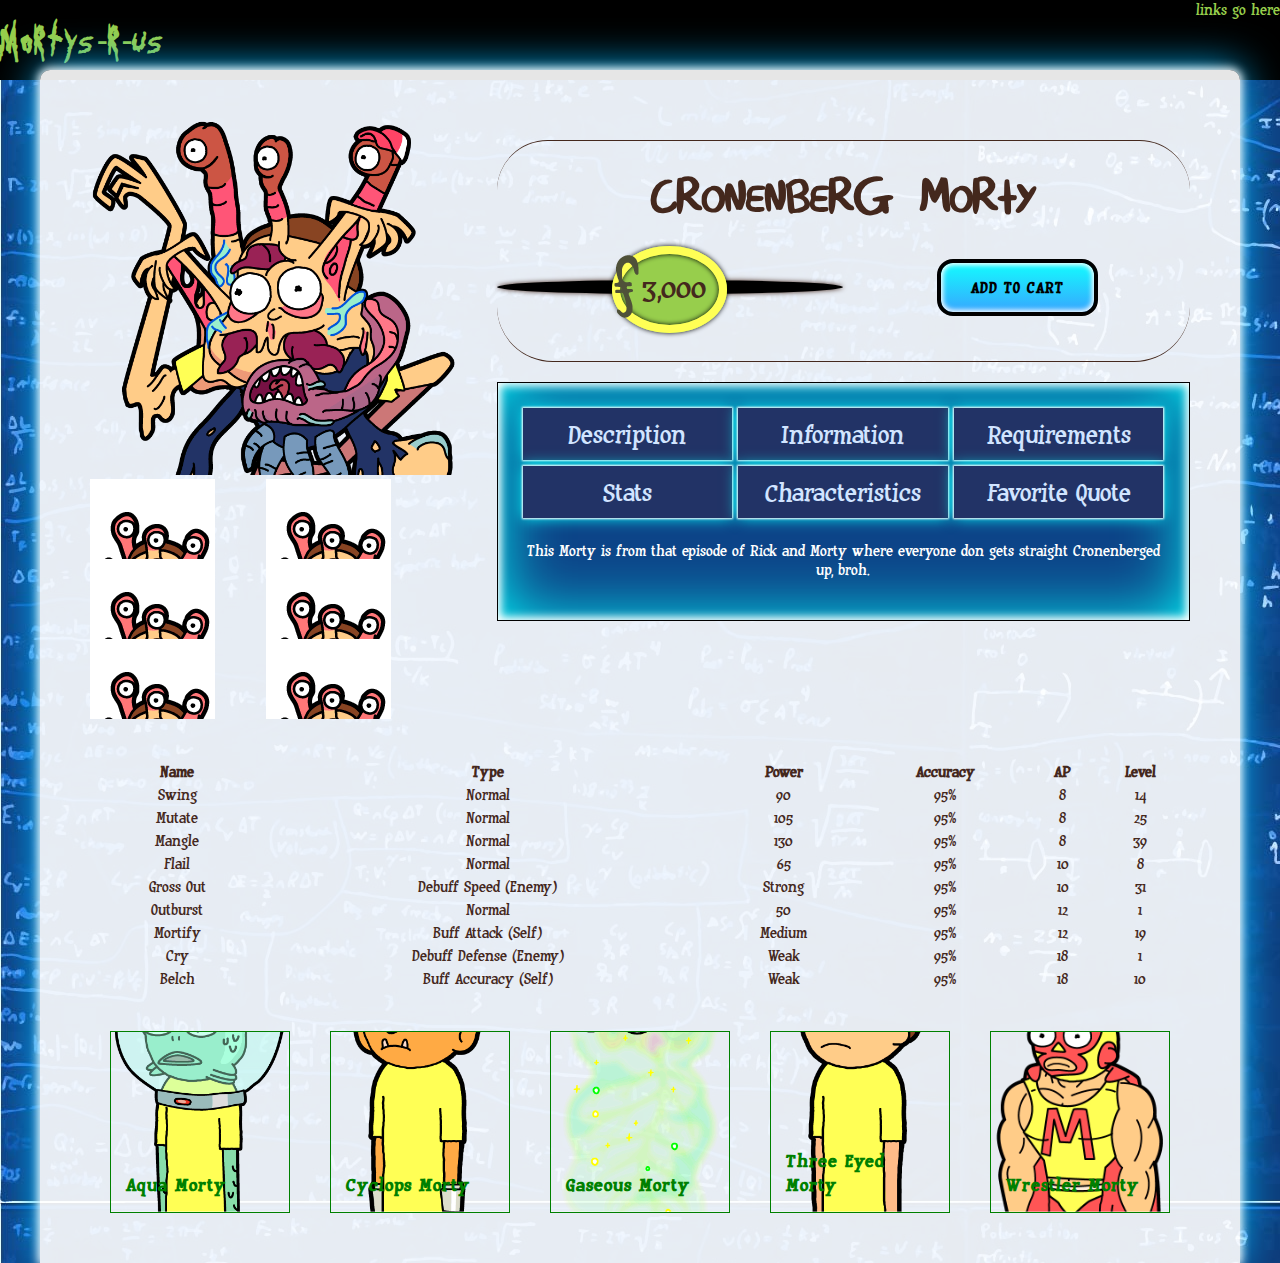
==== index.html @ f45380b8 "style the product description areas" ====
<!DOCTYPE html>
<html>
  <head>
    <link rel="stylesheet" href="fonts/stylesheet.css">
    <link rel="stylesheet" href="css/master.css">
    <meta charset="utf-8">
    <title>Morty's-R-Us</title>
  </head>
  <body>
    <div class="nav-bar">
      <div class="home-link">
        <h1>Mortys-R-Us</h1>
      </div>
      <div class="nav-links">
        links go here
      </div>
    </div>

    <div class="container">
      <div class="row">
        <div class="one-third">
          <div class="product-img">
            <img src="img\MortyCronenbergFront.png" alt="">
          </div>
          <div class="other-images">
            <div class="half">
              <img src="img/sprite1.png" alt="">
            </div>
            <div class="half">
              <img src="img/sprite1.png" alt="">
            </div>
            <div class="half">
              <img src="img/sprite1.png" alt="">
            </div>
            <div class="half">
              <img src="img/sprite1.png" alt="">
            </div>
            <div class="half">
              <img src="img/sprite1.png" alt="">
            </div>
            <div class="half">
              <img src="img/sprite1.png" alt="">
            </div>
          </div>
        </div>
        <div class="two-thirds">
          <h2>Cronenberg Morty</h2>
          <div class="add-to-cart">
            <div class="price">
              <span>3,000</span>
            </div>
            <a href="#" class="cart-btn">Add To Cart</a>
          </div>
          <div class="details">
            <label for="description-btn">Description</label>
            <label for="information-btn">Information</label>
            <label for="Requirements-btn">Requirements</label>
            <label for="stats-btn">Stats</label>
            <label for="character-btn">Characteristics</label>
            <label for="quote-btn">Favorite Quote</label>
            <input type="radio" id="description-btn" name="info-tab" checked>
            <input type="radio" id="information-btn" name="info-tab" >
            <input type="radio" id="Requirements-btn" name="info-tab" >
            <input type="radio" id="stats-btn" name="info-tab" >
            <input type="radio" id="character-btn" name="info-tab" >
            <input type="radio" id="quote-btn" name="info-tab" >
            <div class="detail-boxes">
              <div class="box description">
                <p>This Morty is from that episode of Rick and Morty where everyone don gets straight Cronenberged up, broh.</p>
              </div>
              <div class="box information">
                <div class="half">
                  <h4>Species</h4>
                  <span>Cronenberg</span>
                </div>
                <div class="half">
                  <h4>Native World</h4>
                  <span>Chronenberg World</span>
                </div>
                <div class="half">
                  <h4>Height</h4>
                  <span>~7'6"</span>
                </div>
                <div class="half">
                  <h4>Weight</h4>
                  <span>~343.7 lbs</span>
                </div>
              </div>
              <div class="box requirements">
                <ul>
                  <li class="important">Must be a Cronenberg Rick (we do provide cronoplasty transmogrification services)</li>
                  <li>Feeding: Cronenbergs don't need food.</li>
                  <li>Can not exist outside cronenberg world or otherwise sufficient bioPod shelter for more than one day</li>
                  <li>Plumbus not included... Purchase one here</li>
                </ul>
              </div>
              <div class="box stats">
                <div class="half">
                  <h4>Offensive Abilities</h4>
                  <span>(See Table Below)</span>
                </div>
                <div class="half">
                  <h4>Defensive Abilities</h4>
                  <span>Strange Unpleasant Odor</span>
                </div>
                <div class="half">
                  <h4>Brain Wave Cancelation</h4>
                  <span>99.9999%</span>
                </div>
                <div class="half">
                  <h4>Evolutionary Branch ID</h4>
                  <span>BS-6D458-AF</span>
                </div>
                <div class="half">
                  <h4>Last Clone Date</h4>
                  <span>C-137-ET:3-27-2010</span>
                </div>
                <div class="half">
                  <h4>Carbon Dating</h4>
                  <span>14 Earth Years</span>
                </div>
              </div>
              <div class="box character">
                <p>Messed up</p>
              </div>
              <div class="box quote">
                <p>I'm going to, y'know, miss Cronenberg world because everyone was Cronenberged all along like us from the beginning, y'know? I mean I wish we hadn't genetically ruined Cronenberg World beyond repair like we did, y'know, and turned everyone into regular normal people.</p>
              </div>
            </div>
          </div>
        </div>
      </div>
      <div class="attacks">
        <table>
          <thead>
            <tr>
              <th>Name</th>
              <th>Type</th>
              <th>Power</th>
              <th>Accuracy</th>
              <th>AP</th>
              <th>Level</th>
            </tr>
          </thead>
          <tbody>
            <tr>
              <td>Swing</td>
              <td>Normal</td>
              <td>90</td>
              <td>95%</td>
              <td>8</td>
              <td>14</td>
            </tr>
            <tr>
              <td>Mutate</td>
              <td>Normal</td>
              <td>105</td>
              <td>95%</td>
              <td>8</td>
              <td>25</td>
            </tr>
            <tr>
              <td>Mangle</td>
              <td>Normal</td>
              <td>130</td>
              <td>95%</td>
              <td>8</td>
              <td>39</td>
            </tr>
            <tr>
              <td>Flail</td>
              <td>Normal</td>
              <td>65</td>
              <td>95%</td>
              <td>10</td>
              <td>8</td>
            </tr>
            <tr>
              <td>Gross Out	</td>
              <td>Debuff Speed (Enemy)</td>
              <td>Strong</td>
              <td>95%</td>
              <td>10</td>
              <td>31</td>
            </tr>
            <tr>
              <td>Outburst</td>
              <td>Normal</td>
              <td>50</td>
              <td>95%</td>
              <td>12</td>
              <td>1</td>
            </tr>
            <tr>
              <td>Mortify</td>
              <td>Buff Attack (Self)</td>
              <td>Medium</td>
              <td>95%</td>
              <td>12</td>
              <td>19</td>
            </tr>
            <tr>
              <td>Cry</td>
              <td>Debuff Defense (Enemy)</td>
              <td>Weak</td>
              <td>95%</td>
              <td>18</td>
              <td>1</td>
            </tr>
            <tr>
              <td>Belch	</td>
              <td>Buff Accuracy (Self)</td>
              <td>Weak</td>
              <td>95%</td>
              <td>18</td>
              <td>10</td>
            </tr>
          </tbody>
        </table>
      </div>
      <div class="other-products">
        <div class="one-fifth">
          <a class="product-link" href="#">
            <img src="img\MortyAquaFront.png" alt="">
            <h4>Aqua Morty</h4>
          </a>
        </div>
        <div class="one-fifth">
          <a class="product-link" href="#">
            <img src="img\MortyCyclopsFront.png" alt="">
            <h4>Cyclops Morty</h4>
          </a>
        </div>
        <div class="one-fifth">
          <a class="product-link" href="#">
            <img src="img\MortyGaseousFront.png" alt="">
            <h4>Gaseous Morty</h4>
          </a>
        </div>
        <div class="one-fifth">
          <a class="product-link" href="#">
            <img src="img\MortyThreeEyeFront.png" alt="">
            <h4>Three Eyed Morty</h4>
          </a>
        </div>
        <div class="one-fifth">
          <a class="product-link" href="#">
            <img src="img\MortyWrestlerFront.png" alt="">
            <h4>Wrestler Morty</h4>
          </a>
        </div>
      </div>
    </div>
  </body>
</html>
---- fonts/stylesheet.css ----
@font-face {
    font-family: 'Get Schwifty';
    src: url('GetSchwifty-Regular.eot');
    src: url('GetSchwifty-Regular.eot?#iefix') format('embedded-opentype'),
        url('GetSchwifty-Regular.woff') format('woff'),
        url('GetSchwifty-Regular.ttf') format('truetype');
    font-weight: normal;
    font-style: normal;
}

@font-face {
    font-family: 'Huxtable';
    src: url('Huxtable-Regular.eot');
    src: url('Huxtable-Regular.eot?#iefix') format('embedded-opentype'),
        url('Huxtable-Regular.woff') format('woff'),
        url('Huxtable-Regular.ttf') format('truetype');
    font-weight: normal;
    font-style: normal;
}

@font-face {
    font-family: 'Helvetica Neue';
    src: url('HelveticaNeueBoldCondensed.eot');
    src: url('HelveticaNeueBoldCondensed.eot?#iefix') format('embedded-opentype'),
        url('HelveticaNeueBoldCondensed.woff') format('woff'),
        url('HelveticaNeueBoldCondensed.ttf') format('truetype');
    font-weight: bold;
    font-style: normal;
}

@font-face {
    font-family: 'Rick_and_Morty';
    src: url('Rick_and_Morty.eot');
    src: url('Rick_and_Morty.eot?#iefix') format('embedded-opentype'),
        url('Rick_and_Morty.woff') format('woff'),
        url('Rick_and_Morty.ttf') format('truetype');
    font-weight: 500;
    font-style: normal;
}
---- css/master.css ----
h2, h3 {
    font-family: rick_and_morty;
}

h1 {
    font-family: get schwifty;
    color: #97ce4c;
}

body {
    margin: 0;
    font-family: Huxtable;
    color: #44281d;
    background: url(../img/bg.jpg);
}


div {
    box-sizing: border-box;
}

img {
    max-width: 100%;
}

a {
    text-decoration: none;
    color: green;
}

h2 {
    font-size: 4em;
    text-align: center;
    margin-bottom: 10px;
    margin-top: 20px;
    border-top: 1px solid;
    padding-top: 30px;
    border-radius: 100px;
}

label {
    width: 32.6333%;
    float: left;
    background: #223366;
    box-shadow: 0 0 2px 1px #fff, 0 0 14px 0px #0ff;
    color: #d1e4ff;
    font-size: 27px;
    text-align: center;
    margin: 0 1% 1% 0;
    padding: 10px;
    box-sizing: border-box;
    cursor: pointer;
}

label:nth-child(3n) {
    margin-right: 0;
}

input {
    display: none;
}

.box {
  overflow: auto;
  position: absolute;
  top: 50px;
  left: 0;
  opacity: 0;
  visibility: hidden;
  transition: all .2s ease;
  right: 0;
}

.nav-bar {
    overflow: auto;
    background: #000000;
    color: #97ce4c;
}

.container {
    max-width: 1200px;
    margin: auto;
    background: rgba(255, 255, 255, 0.9);
    padding: 50px;
    margin-top: -10px;
    border-radius: 10px 10px 0 0;
    animation: fadein 1s cubic-bezier(0.48, 0.05, 0.67, 1.96);
    position: relative;
    box-shadow: 0 0 15px 2px #00b9ff;
    transition: box-shadow .5s ease;
    transition-delay: .9s;
}

.row {
    overflow: hidden;
}

.one-third {
    float: left;
    width: 33.3333%;
}

.two-thirds {
    width: 66.6666%;
    float: left;
    transition: all .2s ease;
    padding-left: 40px;
}

.half {
    float: left;
    width: 48%;
}



.attacks table {
    width: 100%;
    text-align: center;
}

.add-to-cart .price:before {
    content: "";
    position: absolute;
    left: 0;
    top: 40%;
    bottom: 40%;
    right: 0;
    background: #000;
    box-shadow: 0 0 5px;
    border-radius: 100%;
}

.home-link {
    float: left;
}

.nav-links {
    float: right;
}

.detail-boxes {
    float: left;
    width: 100%;
    position: relative;
}

.box:not(.requirements) {
    text-align: center;
}

.one-fifth {
    float: left;
    width: 20%;
    padding: 0 20px;
}

.product-link {
    position: relative;
    display: block;
    padding-top: 100%;
    border: 1px solid;
}

.other-products {
    overflow: auto;
}

a.product-link img {
    position: absolute;
    top: 0;
    bottom: 0;
    left: 0;
    right: 0;
    height: 100%;
    width: 100%;
    object-fit: cover;
}


.product-link h4 {
    position: absolute;
    bottom: 0;
    left: 0;
    right: 0;
    margin: 0;
    padding: 15px;
}

.container > div:not(:last-of-type) {
    margin-bottom: 40px;
}

.details {
  width: 100%;
  overflow: hidden;
  padding: 25px;
  background: #0d4488;
  box-shadow: inset 0 0 9px 3px #fff, inset 0 0 67px 0px #0ff;
  border: 1px solid #000;
  color: #fff;
}

input#description-btn:checked ~ .detail-boxes .description {
    opacity: 1;
    position: relative;
    visibility: visible;
    top: 0;
}

input#information-btn:checked ~ .detail-boxes .information {
    opacity: 1;
    position: relative;
    visibility: visible;
    top: 0;
}

input#Requirements-btn:checked ~ .detail-boxes .requirements {
    opacity: 1;
    position: relative;
    visibility: visible;
    top: 0;
}

input#stats-btn:checked ~ .detail-boxes .stats {
    opacity: 1;
    position: relative;
    visibility: visible;
    top: 0;
}

input#quote-btn:checked ~ .detail-boxes .quote {
    opacity: 1;
    position: relative;
    visibility: visible;
    top: 0;
}

input#character-btn:checked ~ .detail-boxes .character {
    opacity: 1;
    position: relative;
    visibility: visible;
    top: 0;
}

.container {
    box-shadow: 0 0 10px 2px #fff, 0 0 42px 2px #00b9ff;
}

@keyframes fadein {
    from { opacity: 0; top: 50px; filter:invert(1)}
    to   { opacity: 1; top: 0px; filter:invert(0)}
}

.price {
    padding: 20px;
    font-size: 2em;
    text-align: center;
    line-height: 1;
    width: 50%;
    display: inline-block;
    position: relative;
}

.add-to-cart {
    margin-bottom: 20px;
    padding-bottom: 38px;
    border-radius: 100px;
    border-bottom: 1px solid;
}

.price span {
    background: #97ce4c;
    border-radius: 100%;
    border: 8px solid #ffff55;
    box-shadow: inset 0 0 5px #000, 0 0 5px #000;
    padding: 13px 13px 19px 22px;
    position: relative;
}

.add-to-cart a {
    float: right;
/* Permalink - use to edit and share this gradient: http://colorzilla.com/gradient-editor/#13fcfe+0,37a6ff+100 */
    background: rgb(19,252,254); /* Old browsers */
    background: -moz-linear-gradient(top, rgba(19,252,254,1) 0%, rgba(55,166,255,1) 100%); /* FF3.6-15 */
    background: -webkit-linear-gradient(top, rgba(19,252,254,1) 0%,rgba(55,166,255,1) 100%); /* Chrome10-25,Safari5.1-6 */
    background: linear-gradient(to bottom, rgba(19,252,254,1) 0%,rgba(55,166,255,1) 100%); /* W3C, IE10+, FF16+, Chrome26+, Opera12+, Safari7+ */
    filter: progid:DXImageTransform.Microsoft.gradient( startColorstr='#13fcfe', endColorstr='#37a6ff',GradientType=0 ); /* IE6-9 */
    padding: 15px 30px;
    border-radius: 16px;
    box-shadow: inset 0 0 5px 2px #fff;
    border: 4px solid #000;
    color: #000;
    font-weight: bold;
    letter-spacing: 1px;
    text-transform: uppercase;
    margin-right: 92px;
    margin-top: 8px;
}

.price span:before {
    content: url(../img/flurbo.png);
    position: absolute;
    left: -6px;
    top: 1px;
}

.other-images .half {
    height: 80px;
}

.box.stats .half {
    margin: 1%;
    border: 1px solid rgba(255, 255, 255, 0.32);
    padding: 20px;
}

h4 {
    margin: 0 0 6px;
    letter-spacing: 1px;
    font-size: 20px;
    border-bottom: 1px solid rgba(255, 255, 255, 0.35);
    padding-bottom: 9px;
}
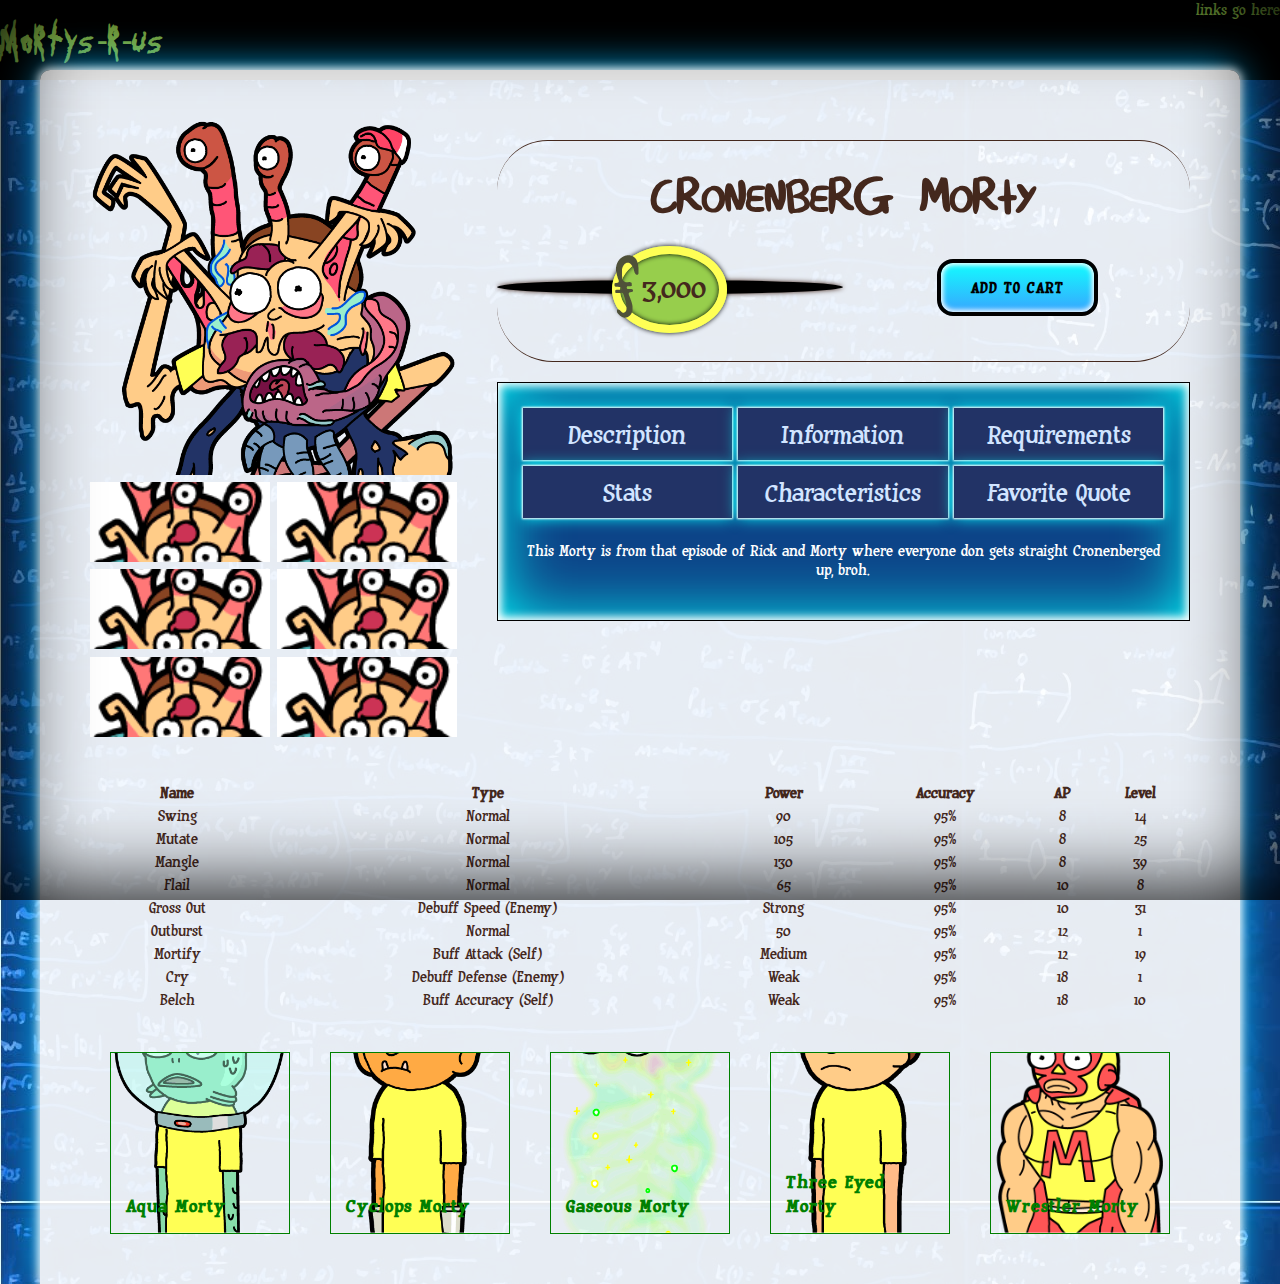
==== commit 385efd43: "fix spacing issues with column css" ====
--- a/index.html
+++ b/index.html
@@ -251,5 +251,8 @@
         </div>
       </div>
     </div>
+    <div class="dark-overlay">
+      
+    </div>
   </body>
 </html>
--- a/css/master.css
+++ b/css/master.css
@@ -110,7 +110,8 @@
 
 .half {
     float: left;
-    width: 48%;
+    width: 49%;
+    margin: 1% 2% 1% 0;
 }
 
 
@@ -311,7 +312,6 @@
 }
 
 .box.stats .half {
-    margin: 1%;
     border: 1px solid rgba(255, 255, 255, 0.32);
     padding: 20px;
 }
@@ -323,3 +323,27 @@
     border-bottom: 1px solid rgba(255, 255, 255, 0.35);
     padding-bottom: 9px;
 }
+
+.dark-overlay {
+    position: fixed;
+    left: 0;
+    right: 0;
+    top: 0;
+    bottom: 0;
+    pointer-events: none;
+    box-shadow: inset 0 0 86px 6px #000;
+    z-index: 99;
+    transition: all .4s ease;
+    transition-delay: 1s;
+}
+
+.other-images img {
+    width: 100%;
+    height: 100%;
+    object-fit: cover;
+}
+
+
+.half:nth-of-type(2n) {
+    margin-right: 0;
+}
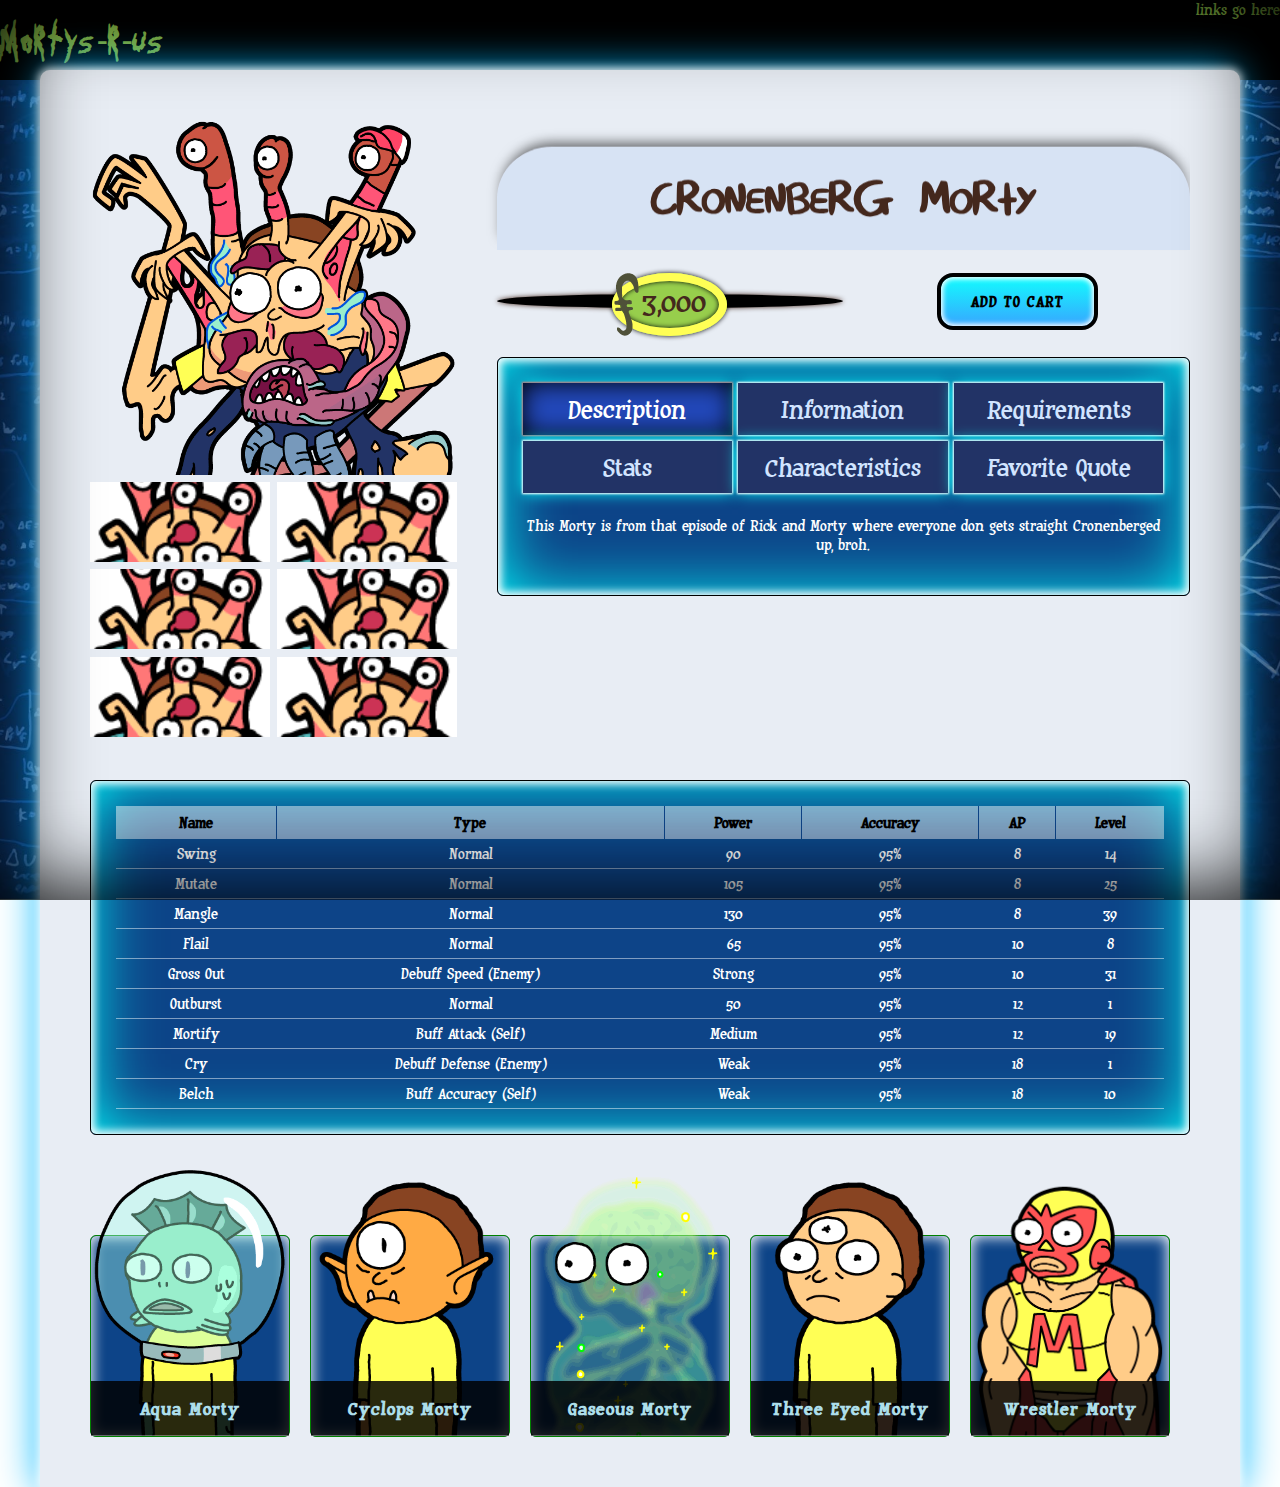
==== commit b0d3cafb: "add hover effects" ====
--- a/index.html
+++ b/index.html
@@ -52,18 +52,18 @@
             <a href="#" class="cart-btn">Add To Cart</a>
           </div>
           <div class="details">
+            <input type="radio" id="description-btn" name="info-tab" checked>
             <label for="description-btn">Description</label>
+            <input type="radio" id="information-btn" name="info-tab" >
             <label for="information-btn">Information</label>
+            <input type="radio" id="Requirements-btn" name="info-tab" >
             <label for="Requirements-btn">Requirements</label>
+            <input type="radio" id="stats-btn" name="info-tab" >
             <label for="stats-btn">Stats</label>
+            <input type="radio" id="character-btn" name="info-tab" >
             <label for="character-btn">Characteristics</label>
+            <input type="radio" id="quote-btn" name="info-tab" >
             <label for="quote-btn">Favorite Quote</label>
-            <input type="radio" id="description-btn" name="info-tab" checked>
-            <input type="radio" id="information-btn" name="info-tab" >
-            <input type="radio" id="Requirements-btn" name="info-tab" >
-            <input type="radio" id="stats-btn" name="info-tab" >
-            <input type="radio" id="character-btn" name="info-tab" >
-            <input type="radio" id="quote-btn" name="info-tab" >
             <div class="detail-boxes">
               <div class="box description">
                 <p>This Morty is from that episode of Rick and Morty where everyone don gets straight Cronenberged up, broh.</p>
@@ -252,7 +252,7 @@
       </div>
     </div>
     <div class="dark-overlay">
-      
+
     </div>
   </body>
 </html>
--- a/css/master.css
+++ b/css/master.css
@@ -12,7 +12,9 @@
     margin: 0;
     font-family: Huxtable;
     color: #44281d;
-    background: url(../img/bg.jpg);
+    background: url(../img/bg.jpg) center no-repeat;
+    background-size: cover;
+    background-attachment: fixed;
 }
 
 
@@ -32,11 +34,19 @@
 h2 {
     font-size: 4em;
     text-align: center;
-    margin-bottom: 10px;
+    margin: 0;
+    padding-bottom: 10px;
     margin-top: 20px;
-    border-top: 1px solid;
     padding-top: 30px;
-    border-radius: 100px;
+    border-radius: 55px 55px 0 0;
+    background-color: rgba(0,97,255,0.07);
+    filter: progid:DXImageTransform.Microsoft.gradient( startColorstr='#000061ff', endColorstr='#120061ff',GradientType=0 ); /* IE6-9 */
+    transform-origin: bottom;
+    perspective-origin: bottom;
+    box-shadow: 0 -9px 13px -5px rgba(0, 0, 0, 0.58);
+    transition: transform 1s cubic-bezier(0.51, 0.04, 0.56, 1.74), box-shadow 1s cubic-bezier(0.51, 0.04, 0.56, 1.74), background-color 1s cubic-bezier(0.51, 0.04, 0.56, 1.74);
+    transform: rotateX(-20deg);
+    transition-delay: 1.5s;
 }
 
 label {
@@ -51,6 +61,7 @@
     padding: 10px;
     box-sizing: border-box;
     cursor: pointer;
+    transition: all .4s ease;
 }
 
 label:nth-child(3n) {
@@ -68,7 +79,7 @@
   left: 0;
   opacity: 0;
   visibility: hidden;
-  transition: all .2s ease;
+  transition: all .2s cubic-bezier(0.25, 0.1, 0.34, 1.83);
   right: 0;
 }
 
@@ -77,17 +88,16 @@
     background: #000000;
     color: #97ce4c;
 }
-
 .container {
     max-width: 1200px;
     margin: auto;
-    background: rgba(255, 255, 255, 0.9);
+    background: rgb(232, 237, 244);
     padding: 50px;
     margin-top: -10px;
     border-radius: 10px 10px 0 0;
     animation: fadein 1s cubic-bezier(0.48, 0.05, 0.67, 1.96);
     position: relative;
-    box-shadow: 0 0 15px 2px #00b9ff;
+    box-shadow: 0 0 10px 2px #fff, 0 0 42px 2px #00b9ff, 0 0 0 200px rgba(255, 255, 255, 0);
     transition: box-shadow .5s ease;
     transition-delay: .9s;
 }
@@ -119,6 +129,7 @@
 .attacks table {
     width: 100%;
     text-align: center;
+    border-spacing: 0;
 }
 
 .add-to-cart .price:before {
@@ -131,6 +142,8 @@
     background: #000;
     box-shadow: 0 0 5px;
     border-radius: 100%;
+    transition-delay: 1s;
+    transition: all .5s ease;
 }
 
 .home-link {
@@ -152,9 +165,9 @@
 }
 
 .one-fifth {
-    float: left;
-    width: 20%;
-    padding: 0 20px;
+    flex-basis: 20%;
+    padding: 0 20px 0 0px;
+    flex-grow: 1;
 }
 
 .product-link {
@@ -162,21 +175,29 @@
     display: block;
     padding-top: 100%;
     border: 1px solid;
+    background: rgb(13, 68, 136);
+    border-radius: 6px;
+    box-shadow: inset 0 0 14px 1px #fff;
+    transition: all .2s ease;
 }
 
 .other-products {
-    overflow: auto;
+    display: flex;
+    justify-content: space-between;
+    margin-top: 100px;
 }
 
 a.product-link img {
     position: absolute;
-    top: 0;
     bottom: 0;
     left: 0;
     right: 0;
-    height: 100%;
+    height: 134%;
     width: 100%;
     object-fit: cover;
+    object-position: top;
+    pointer-events: none;
+    transition: height .2s cubic-bezier(0.25, 0.1, 0.18, 2.08);
 }
 
 
@@ -186,7 +207,10 @@
     left: 0;
     right: 0;
     margin: 0;
-    padding: 15px;
+    padding: 15px 5px;
+    background: rgba(0, 0, 0, 0.84);
+    text-align: center;
+    color: #addeea;
 }
 
 .container > div:not(:last-of-type) {
@@ -203,6 +227,15 @@
   color: #fff;
 }
 
+.details, .attacks {
+    padding: 25px;
+    background: #0d4488;
+    box-shadow: inset 0 0 9px 3px #fff, inset 0 0 67px 0px #0ff;
+    border: 1px solid #000;
+    color: #fff;
+    border-radius: 6px;
+}
+
 input#description-btn:checked ~ .detail-boxes .description {
     opacity: 1;
     position: relative;
@@ -243,10 +276,6 @@
     position: relative;
     visibility: visible;
     top: 0;
-}
-
-.container {
-    box-shadow: 0 0 10px 2px #fff, 0 0 42px 2px #00b9ff;
 }
 
 @keyframes fadein {
@@ -266,9 +295,11 @@
 
 .add-to-cart {
     margin-bottom: 20px;
-    padding-bottom: 38px;
-    border-radius: 100px;
-    border-bottom: 1px solid;
+    padding-top: 15px;
+    border-radius: 0 0 55px 55px;
+    /*box-shadow: inset 0 -14px 13px -8px rgba(0, 0, 0, 0.58);
+    background: rgba(0, 97, 255, 0.07);*/
+    transform-origin: top;
 }
 
 .price span {
@@ -276,7 +307,7 @@
     border-radius: 100%;
     border: 8px solid #ffff55;
     box-shadow: inset 0 0 5px #000, 0 0 5px #000;
-    padding: 13px 13px 19px 22px;
+    padding: 0px 13px 8px 22px;
     position: relative;
 }
 
@@ -304,14 +335,14 @@
     content: url(../img/flurbo.png);
     position: absolute;
     left: -6px;
-    top: 1px;
+    top: -8px;
 }
 
 .other-images .half {
     height: 80px;
 }
 
-.box.stats .half {
+.box .half {
     border: 1px solid rgba(255, 255, 255, 0.32);
     padding: 20px;
 }
@@ -347,3 +378,42 @@
 .half:nth-of-type(2n) {
     margin-right: 0;
 }
+th {
+    padding: 7px;
+    border-right: 1px solid #0d4488;
+}
+
+thead {
+    background: rgba(255, 255, 255, 0.48);
+    color: #000;
+}
+
+th:last-child {
+    border: none;
+}
+
+td {
+    border-bottom: 1px solid rgba(255, 255, 255, 0.48);
+}
+
+table td {
+    padding: 5px;
+}
+
+a.product-link:hover img {
+    height: 120%;
+}
+
+a.product-link:hover {
+    background: #6ea0dd;
+}
+
+label:hover, input:checked + label {
+    background: #2248ba;
+    box-shadow: 0 0 2px 0px #fff, 0 0 7px 0px #0ff;
+}
+
+input:checked + label {
+    box-shadow: 0 0 2px 1px #d37979, 0 0 14px 0px #0ff, inset 0 0 25px #000;
+    color: #fff;
+}
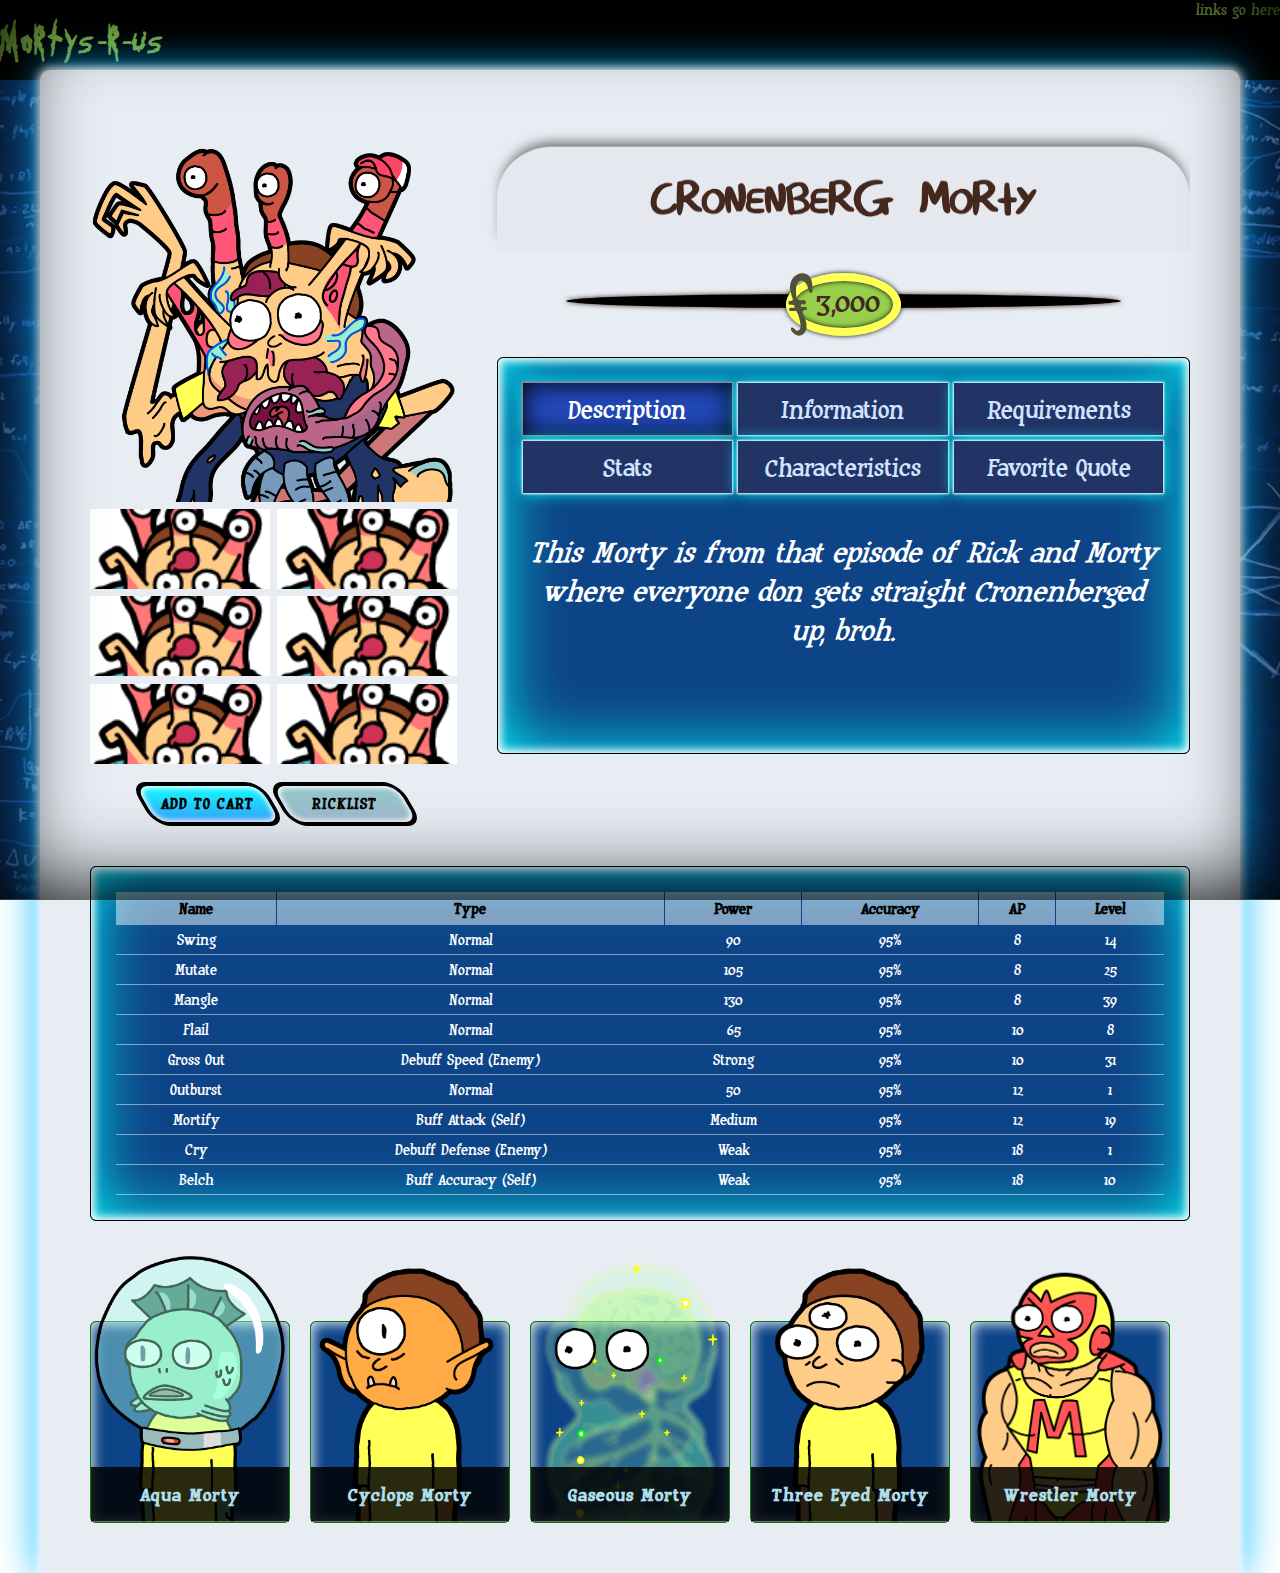
==== commit 7c1a02ac: "re-arrange buttons" ====
--- a/index.html
+++ b/index.html
@@ -1,6 +1,5 @@
 <!DOCTYPE html>
-<html>
-  <head>
+<html><head>
     <link rel="stylesheet" href="fonts/stylesheet.css">
     <link rel="stylesheet" href="css/master.css">
     <meta charset="utf-8">
@@ -42,27 +41,27 @@
               <img src="img/sprite1.png" alt="">
             </div>
           </div>
-        </div>
+        <div class="buttons"><a href="#" class="cart-btn"><span>Add To Cart</span></a><a href="#" class="cart-btn grey"><span>Ricklist</span></a></div></div>
         <div class="two-thirds">
           <h2>Cronenberg Morty</h2>
           <div class="add-to-cart">
             <div class="price">
               <span>3,000</span>
             </div>
-            <a href="#" class="cart-btn">Add To Cart</a>
+
           </div>
           <div class="details">
-            <input type="radio" id="description-btn" name="info-tab" checked>
+            <input type="radio" id="description-btn" name="info-tab" checked="">
             <label for="description-btn">Description</label>
-            <input type="radio" id="information-btn" name="info-tab" >
+            <input type="radio" id="information-btn" name="info-tab">
             <label for="information-btn">Information</label>
-            <input type="radio" id="Requirements-btn" name="info-tab" >
+            <input type="radio" id="Requirements-btn" name="info-tab">
             <label for="Requirements-btn">Requirements</label>
-            <input type="radio" id="stats-btn" name="info-tab" >
+            <input type="radio" id="stats-btn" name="info-tab">
             <label for="stats-btn">Stats</label>
-            <input type="radio" id="character-btn" name="info-tab" >
+            <input type="radio" id="character-btn" name="info-tab">
             <label for="character-btn">Characteristics</label>
-            <input type="radio" id="quote-btn" name="info-tab" >
+            <input type="radio" id="quote-btn" name="info-tab">
             <label for="quote-btn">Favorite Quote</label>
             <div class="detail-boxes">
               <div class="box description">
@@ -254,5 +253,6 @@
     <div class="dark-overlay">
 
     </div>
-  </body>
-</html>
+
+
+</body></html>
--- a/css/master.css
+++ b/css/master.css
@@ -39,7 +39,7 @@
     margin-top: 20px;
     padding-top: 30px;
     border-radius: 55px 55px 0 0;
-    background-color: rgba(0,97,255,0.07);
+    background-color: rgb(229, 233, 239);
     filter: progid:DXImageTransform.Microsoft.gradient( startColorstr='#000061ff', endColorstr='#120061ff',GradientType=0 ); /* IE6-9 */
     transform-origin: bottom;
     perspective-origin: bottom;
@@ -225,6 +225,7 @@
   box-shadow: inset 0 0 9px 3px #fff, inset 0 0 67px 0px #0ff;
   border: 1px solid #000;
   color: #fff;
+  min-height: 397px;
 }
 
 .details, .attacks {
@@ -288,9 +289,10 @@
     font-size: 2em;
     text-align: center;
     line-height: 1;
-    width: 50%;
-    display: inline-block;
-    position: relative;
+    width: 80%;
+    display: block;
+    position: relative;
+    margin: auto;
 }
 
 .add-to-cart {
@@ -311,9 +313,10 @@
     position: relative;
 }
 
-.add-to-cart a {
-    float: right;
+.cart-btn{
+    display: inline-block;
 /* Permalink - use to edit and share this gradient: http://colorzilla.com/gradient-editor/#13fcfe+0,37a6ff+100 */
+    position: relative;
     background: rgb(19,252,254); /* Old browsers */
     background: -moz-linear-gradient(top, rgba(19,252,254,1) 0%, rgba(55,166,255,1) 100%); /* FF3.6-15 */
     background: -webkit-linear-gradient(top, rgba(19,252,254,1) 0%,rgba(55,166,255,1) 100%); /* Chrome10-25,Safari5.1-6 */
@@ -327,8 +330,21 @@
     font-weight: bold;
     letter-spacing: 1px;
     text-transform: uppercase;
-    margin-right: 92px;
-    margin-top: 8px;
+    transform: skewx(30deg);
+    width: 64px;
+    height: 6px;
+    left: 52px;
+    float: left;
+    margin-right: 5px;
+}
+
+a.cart-btn span {
+    transform:  skewx(-30deg);
+    position: absolute;
+    top: 8px;
+    left: 0;
+    right: 0;
+    text-align: center;
 }
 
 .price span:before {
@@ -352,7 +368,7 @@
     letter-spacing: 1px;
     font-size: 20px;
     border-bottom: 1px solid rgba(255, 255, 255, 0.35);
-    padding-bottom: 9px;
+    padding-bottom: 4px;
 }
 
 .dark-overlay {
@@ -417,3 +433,64 @@
     box-shadow: 0 0 2px 1px #d37979, 0 0 14px 0px #0ff, inset 0 0 25px #000;
     color: #fff;
 }
+
+.buttons {
+    overflow: auto;
+    margin-top: 15px;
+}
+
+a.cart-btn.grey {
+/* Permalink - use to edit and share this gradient: http://colorzilla.com/gradient-editor/#93c8c9+0,a2bcd2+100 */background: rgb(147,200,201); /* Old browsers */background: -moz-linear-gradient(top, rgba(147,200,201,1) 0%, rgba(162,188,210,1) 100%); /* FF3.6-15 */background: -webkit-linear-gradient(top, rgba(147,200,201,1) 0%,rgba(162,188,210,1) 100%); /* Chrome10-25,Safari5.1-6 */background: linear-gradient(to bottom, rgba(147,200,201,1) 0%,rgba(162,188,210,1) 100%); /* W3C, IE10+, FF16+, Chrome26+, Opera12+, Safari7+ */filter: progid:DXImageTransform.Microsoft.gradient( startColorstr='#93c8c9', endColorstr='#a2bcd2',GradientType=0 ); /* IE6-9 */}
+
+.other-images {
+    overflow: auto;
+}
+
+a.cart-btn:hover {/* Permalink - use to edit and share this gradient: http://colorzilla.com/gradient-editor/#87efff+0,99c5ff+100 */
+    background: rgb(135,239,255); /* Old browsers */
+    background: -moz-linear-gradient(top, rgba(135,239,255,1) 0%, rgba(153,197,255,1) 100%); /* FF3.6-15 */
+    background: -webkit-linear-gradient(top, rgba(135,239,255,1) 0%,rgba(153,197,255,1) 100%); /* Chrome10-25,Safari5.1-6 */
+    background: linear-gradient(to bottom, rgba(135,239,255,1) 0%,rgba(153,197,255,1) 100%); /* W3C, IE10+, FF16+, Chrome26+, Opera12+, Safari7+ */
+    filter: progid:DXImageTransform.Microsoft.gradient( startColorstr='#87efff', endColorstr='#99c5ff',GradientType=0 ); /* IE6-9 */
+}
+
+.box.character p {
+    font-size: 4em;
+}
+
+.box.quote p, .box.description {
+    font-size: 2em;
+    font-style: italic;
+}
+
+.box.quote:before {
+    content: '"';
+    font-size: 7em;
+    position: absolute;
+    left: 12px;
+    top: -20px;
+    transform: skewX(-30deg);
+}
+
+.box.requirements ul {
+    font-size: 1.5em;
+}
+
+.box span {
+    display: block;
+    padding: 3px;
+    background: rgba(255, 255, 255, 0.08);
+    box-shadow: inset 0 0 5px rgba(255, 255, 255, 0.26);
+}
+
+.product-img {
+    margin-top: 27px;
+}
+
+tbody tr:hover {
+    background: rgba(255, 255, 255, 0.17);
+}
+
+tr {
+    transition: all .2s ease;
+}
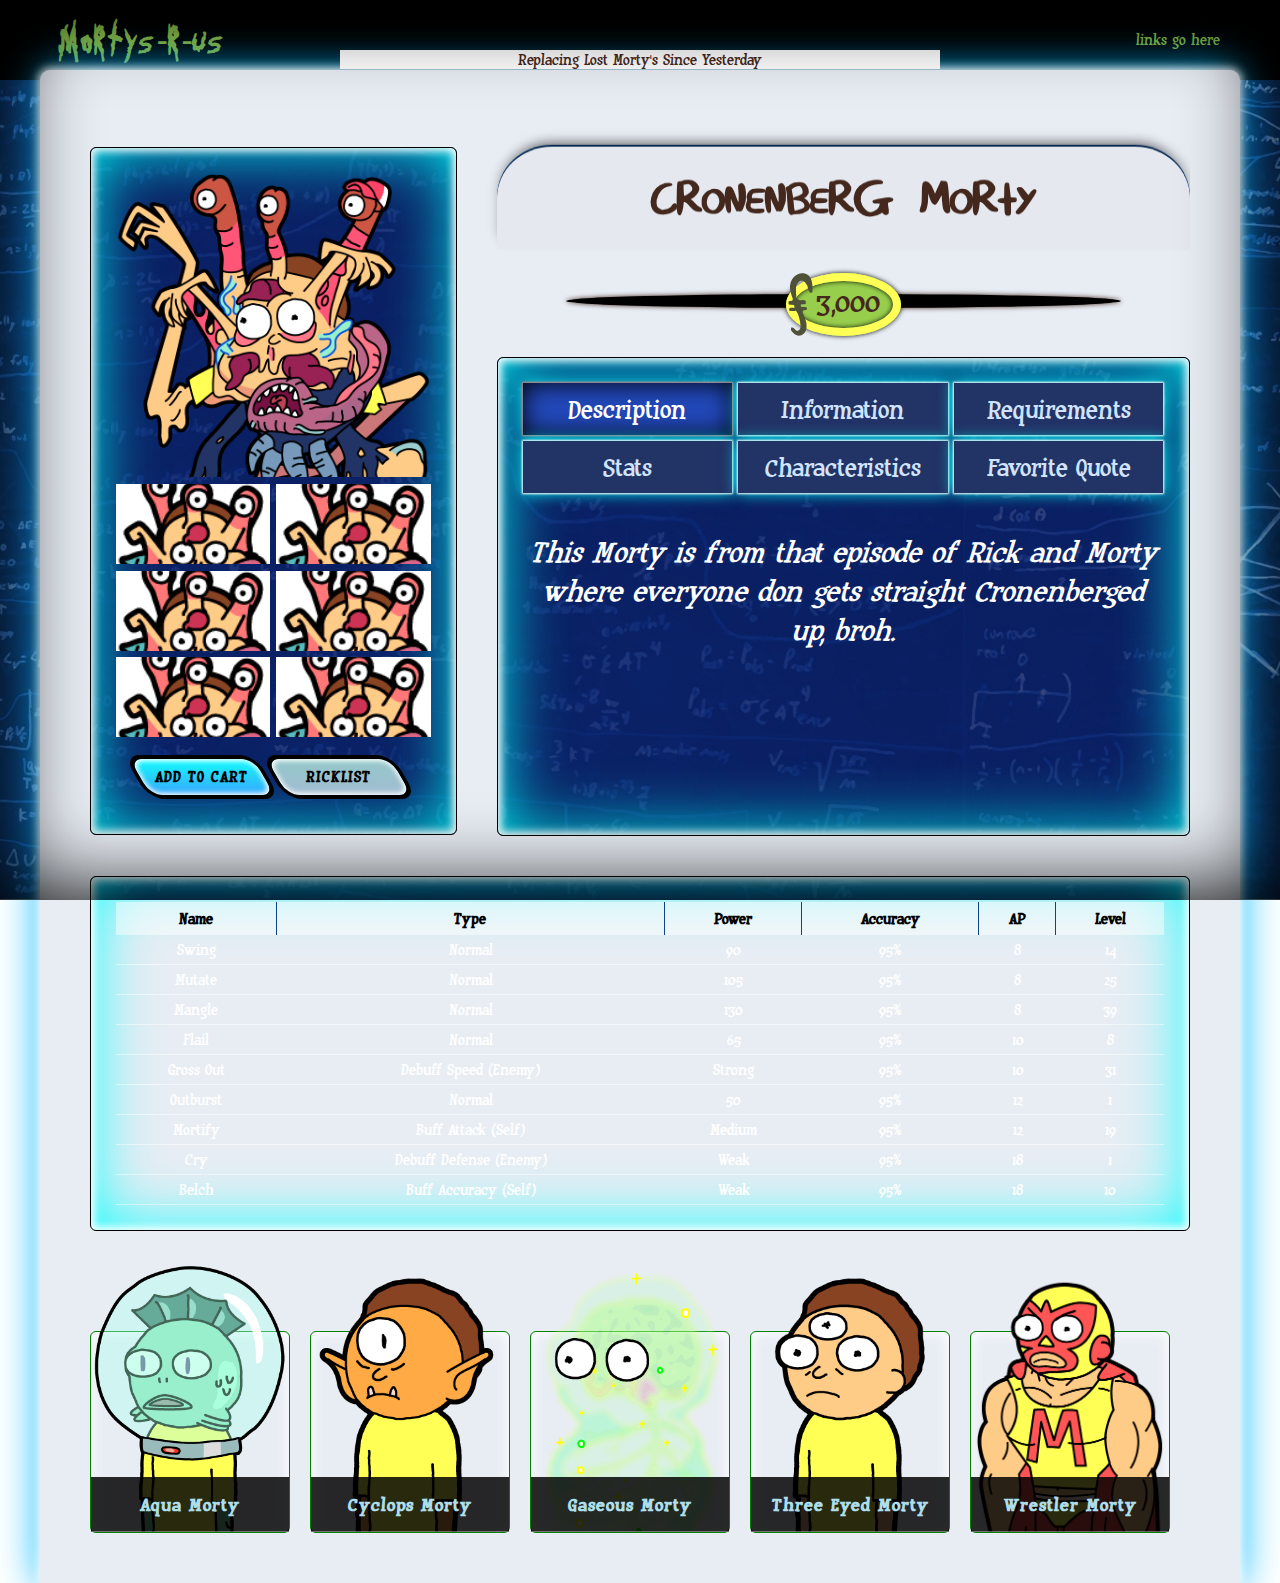
==== commit c67ba7fc: "improve background and create tag line" ====
--- a/index.html
+++ b/index.html
@@ -9,6 +9,9 @@
     <div class="nav-bar">
       <div class="home-link">
         <h1>Mortys-R-Us</h1>
+        <div class="sub-title">
+            <span>Peace Among Worlds</span>
+        </div>
       </div>
       <div class="nav-links">
         links go here
@@ -16,6 +19,9 @@
     </div>
 
     <div class="container">
+      <div class="tag">
+        Replacing Lost Morty's Since Yesterday
+      </div>
       <div class="row">
         <div class="one-third">
           <div class="product-img">
@@ -255,4 +261,5 @@
     </div>
 
 
+
 </body></html>
--- a/css/master.css
+++ b/css/master.css
@@ -6,6 +6,7 @@
 h1 {
     font-family: get schwifty;
     color: #97ce4c;
+    cursor: pointer;
 }
 
 body {
@@ -43,7 +44,7 @@
     filter: progid:DXImageTransform.Microsoft.gradient( startColorstr='#000061ff', endColorstr='#120061ff',GradientType=0 ); /* IE6-9 */
     transform-origin: bottom;
     perspective-origin: bottom;
-    box-shadow: 0 -9px 13px -5px rgba(0, 0, 0, 0.58);
+    box-shadow: 0 -9px 13px -5px rgba(0, 0, 0, 0.58), 0 -2px 0px 0px rgb(13, 66, 136);
     transition: transform 1s cubic-bezier(0.51, 0.04, 0.56, 1.74), box-shadow 1s cubic-bezier(0.51, 0.04, 0.56, 1.74), background-color 1s cubic-bezier(0.51, 0.04, 0.56, 1.74);
     transform: rotateX(-20deg);
     transition-delay: 1.5s;
@@ -84,9 +85,12 @@
 }
 
 .nav-bar {
-    overflow: auto;
     background: #000000;
     color: #97ce4c;
+    padding: 0px 60px;
+    display: flex;
+    justify-content: space-between;
+    align-items: center;
 }
 .container {
     max-width: 1200px;
@@ -109,6 +113,11 @@
 .one-third {
     float: left;
     width: 33.3333%;
+    margin-top: 27px;
+    border: 1px solid;
+    padding: 14px;
+    box-shadow: inset 0 0 9px #00000088;
+    border-radius: 6px;
 }
 
 .two-thirds {
@@ -147,11 +156,10 @@
 }
 
 .home-link {
-    float: left;
+    position: relative;
 }
 
 .nav-links {
-    float: right;
 }
 
 .detail-boxes {
@@ -179,6 +187,8 @@
     border-radius: 6px;
     box-shadow: inset 0 0 14px 1px #fff;
     transition: all .2s ease;
+    background-image: url(../img/bg2.jpg);
+    background-attachment: fixed;
 }
 
 .other-products {
@@ -225,16 +235,18 @@
   box-shadow: inset 0 0 9px 3px #fff, inset 0 0 67px 0px #0ff;
   border: 1px solid #000;
   color: #fff;
-  min-height: 397px;
-}
-
-.details, .attacks {
+  min-height: 479px;
+}
+
+.details, .attacks, .one-third {
     padding: 25px;
     background: #0d4488;
     box-shadow: inset 0 0 9px 3px #fff, inset 0 0 67px 0px #0ff;
     border: 1px solid #000;
     color: #fff;
     border-radius: 6px;
+    background: url(../img/bg2.jpg);
+    background-attachment: fixed;
 }
 
 input#description-btn:checked ~ .detail-boxes .description {
@@ -333,8 +345,6 @@
     transform: skewx(30deg);
     width: 64px;
     height: 6px;
-    left: 52px;
-    float: left;
     margin-right: 5px;
 }
 
@@ -421,7 +431,8 @@
 }
 
 a.product-link:hover {
-    background: #6ea0dd;
+    background: url(../img/bg.jpg);
+    background-attachment: fixed;
 }
 
 label:hover, input:checked + label {
@@ -437,13 +448,16 @@
 .buttons {
     overflow: auto;
     margin-top: 15px;
+    display: flex;
+    justify-content: center;
+    margin-bottom: 10px;
 }
 
 a.cart-btn.grey {
 /* Permalink - use to edit and share this gradient: http://colorzilla.com/gradient-editor/#93c8c9+0,a2bcd2+100 */background: rgb(147,200,201); /* Old browsers */background: -moz-linear-gradient(top, rgba(147,200,201,1) 0%, rgba(162,188,210,1) 100%); /* FF3.6-15 */background: -webkit-linear-gradient(top, rgba(147,200,201,1) 0%,rgba(162,188,210,1) 100%); /* Chrome10-25,Safari5.1-6 */background: linear-gradient(to bottom, rgba(147,200,201,1) 0%,rgba(162,188,210,1) 100%); /* W3C, IE10+, FF16+, Chrome26+, Opera12+, Safari7+ */filter: progid:DXImageTransform.Microsoft.gradient( startColorstr='#93c8c9', endColorstr='#a2bcd2',GradientType=0 ); /* IE6-9 */}
 
 .other-images {
-    overflow: auto;
+    overflow: hidden;
 }
 
 a.cart-btn:hover {/* Permalink - use to edit and share this gradient: http://colorzilla.com/gradient-editor/#87efff+0,99c5ff+100 */
@@ -484,7 +498,7 @@
 }
 
 .product-img {
-    margin-top: 27px;
+    /* margin-top: 27px; */
 }
 
 tbody tr:hover {
@@ -494,3 +508,35 @@
 tr {
     transition: all .2s ease;
 }
+
+.sub-title {
+    position: absolute;
+    top: 100%;
+    left: 0;
+    right: 0;
+    background: #55b4cf;
+    padding: 10px;
+    text-align: center;
+    text-shadow: 0 0 5px #000;
+    border-radius: 0 0 20px 20px;
+    box-shadow: inset 0 6px 6px -5px #000, 0 0 10px #000;
+    font-size: 47px;
+    text-transform: uppercase;
+    color: #aef6ea;
+    transform: rotateX(90deg) perspective(0px);
+    transition: transform 2s ease;
+    transform-origin: top;
+}
+
+h1:hover + .sub-title {
+    transform: rotateX(0deg) perspective(1000px);
+}
+
+.tag {
+    position: absolute;
+    top: -20px;
+    left: 25%;
+    right: 25%;
+    text-align: center;
+    background: #fff;
+}
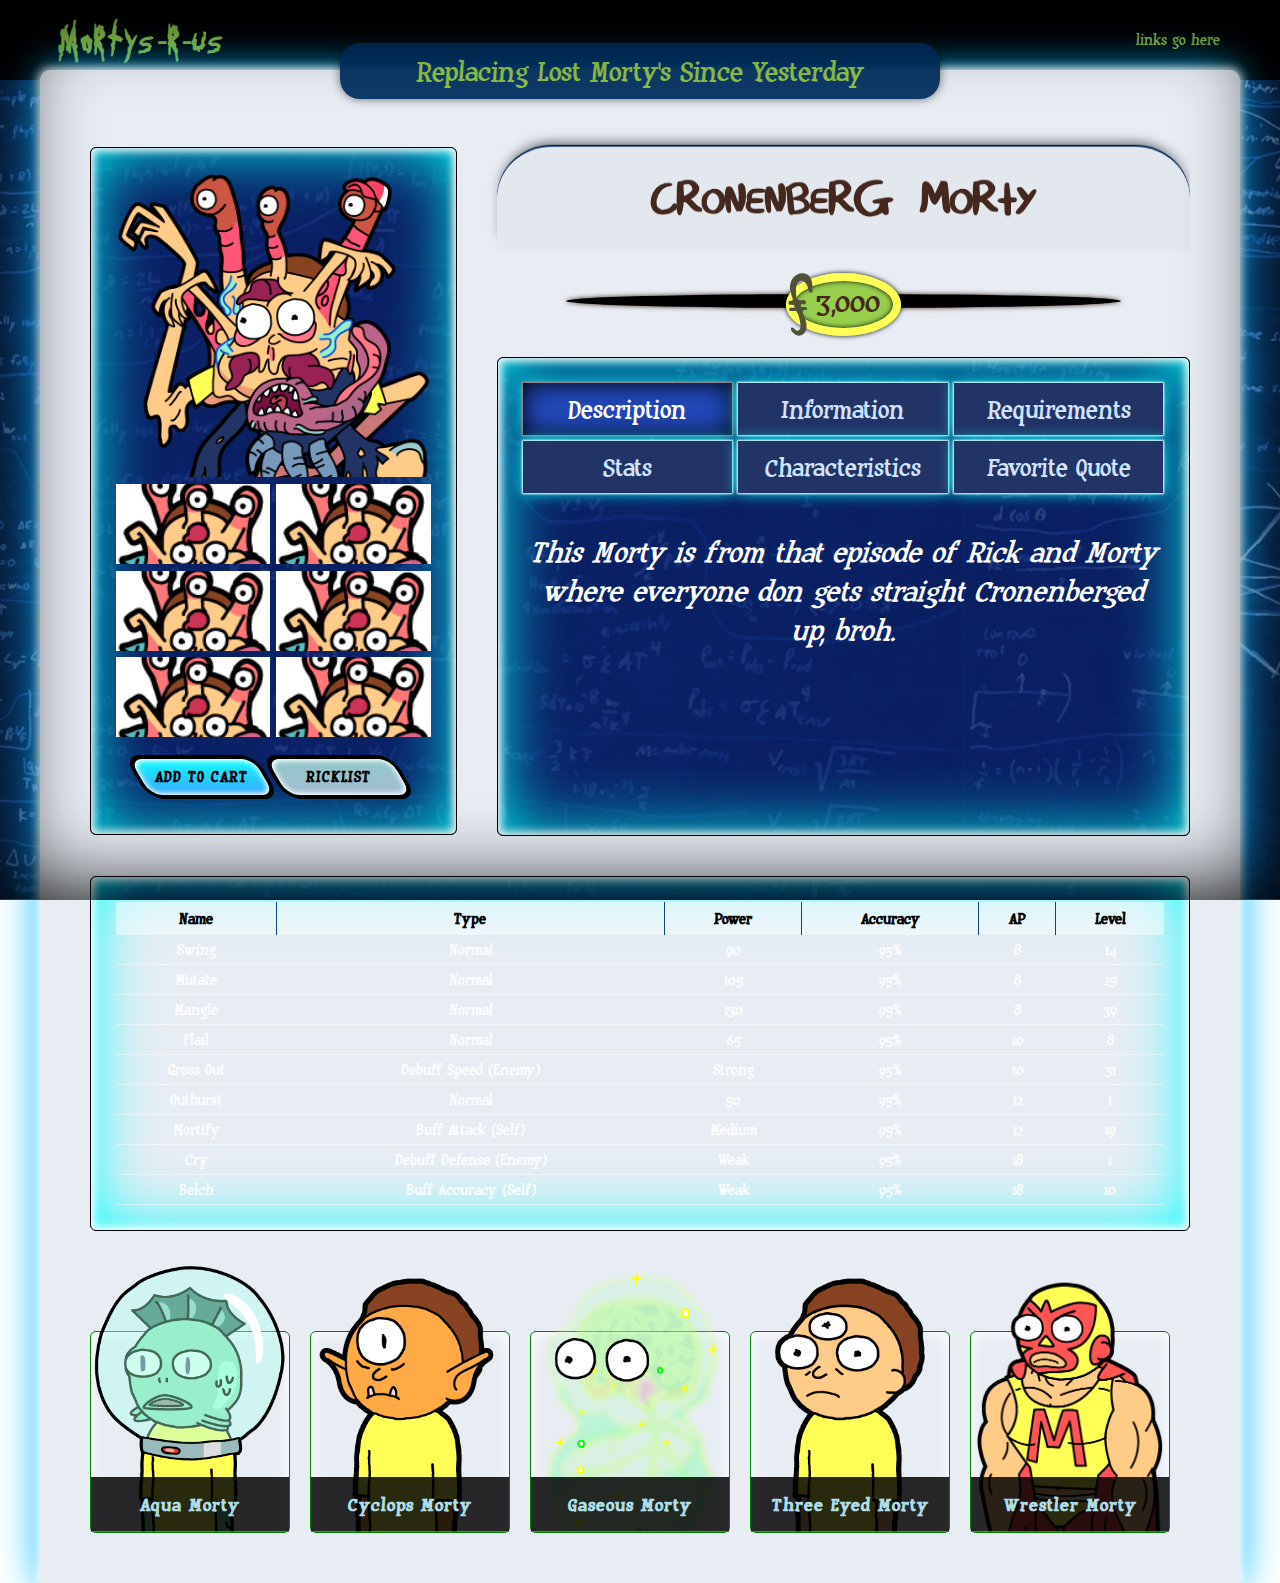
==== commit 3eefc8e7: "fix spacing" ====
--- a/index.html
+++ b/index.html
@@ -1,265 +1,218 @@
 <!DOCTYPE html>
-<html><head>
-    <link rel="stylesheet" href="fonts/stylesheet.css">
-    <link rel="stylesheet" href="css/master.css">
-    <meta charset="utf-8">
-    <title>Morty's-R-Us</title>
-  </head>
-  <body>
-    <div class="nav-bar">
-      <div class="home-link">
-        <h1>Mortys-R-Us</h1>
-        <div class="sub-title">
-            <span>Peace Among Worlds</span>
-        </div>
-      </div>
-      <div class="nav-links">
-        links go here
-      </div>
-    </div>
-
-    <div class="container">
-      <div class="tag">
-        Replacing Lost Morty's Since Yesterday
-      </div>
-      <div class="row">
-        <div class="one-third">
-          <div class="product-img">
-            <img src="img\MortyCronenbergFront.png" alt="">
-          </div>
-          <div class="other-images">
-            <div class="half">
-              <img src="img/sprite1.png" alt="">
-            </div>
-            <div class="half">
-              <img src="img/sprite1.png" alt="">
-            </div>
-            <div class="half">
-              <img src="img/sprite1.png" alt="">
-            </div>
-            <div class="half">
-              <img src="img/sprite1.png" alt="">
-            </div>
-            <div class="half">
-              <img src="img/sprite1.png" alt="">
-            </div>
-            <div class="half">
-              <img src="img/sprite1.png" alt="">
-            </div>
-          </div>
-        <div class="buttons"><a href="#" class="cart-btn"><span>Add To Cart</span></a><a href="#" class="cart-btn grey"><span>Ricklist</span></a></div></div>
-        <div class="two-thirds">
-          <h2>Cronenberg Morty</h2>
-          <div class="add-to-cart">
-            <div class="price">
-              <span>3,000</span>
-            </div>
-
-          </div>
-          <div class="details">
-            <input type="radio" id="description-btn" name="info-tab" checked="">
-            <label for="description-btn">Description</label>
-            <input type="radio" id="information-btn" name="info-tab">
-            <label for="information-btn">Information</label>
-            <input type="radio" id="Requirements-btn" name="info-tab">
-            <label for="Requirements-btn">Requirements</label>
-            <input type="radio" id="stats-btn" name="info-tab">
-            <label for="stats-btn">Stats</label>
-            <input type="radio" id="character-btn" name="info-tab">
-            <label for="character-btn">Characteristics</label>
-            <input type="radio" id="quote-btn" name="info-tab">
-            <label for="quote-btn">Favorite Quote</label>
-            <div class="detail-boxes">
-              <div class="box description">
-                <p>This Morty is from that episode of Rick and Morty where everyone don gets straight Cronenberged up, broh.</p>
-              </div>
-              <div class="box information">
-                <div class="half">
-                  <h4>Species</h4>
-                  <span>Cronenberg</span>
-                </div>
-                <div class="half">
-                  <h4>Native World</h4>
-                  <span>Chronenberg World</span>
-                </div>
-                <div class="half">
-                  <h4>Height</h4>
-                  <span>~7'6"</span>
-                </div>
-                <div class="half">
-                  <h4>Weight</h4>
-                  <span>~343.7 lbs</span>
-                </div>
-              </div>
-              <div class="box requirements">
-                <ul>
-                  <li class="important">Must be a Cronenberg Rick (we do provide cronoplasty transmogrification services)</li>
-                  <li>Feeding: Cronenbergs don't need food.</li>
-                  <li>Can not exist outside cronenberg world or otherwise sufficient bioPod shelter for more than one day</li>
-                  <li>Plumbus not included... Purchase one here</li>
-                </ul>
-              </div>
-              <div class="box stats">
-                <div class="half">
-                  <h4>Offensive Abilities</h4>
-                  <span>(See Table Below)</span>
-                </div>
-                <div class="half">
-                  <h4>Defensive Abilities</h4>
-                  <span>Strange Unpleasant Odor</span>
-                </div>
-                <div class="half">
-                  <h4>Brain Wave Cancelation</h4>
-                  <span>99.9999%</span>
-                </div>
-                <div class="half">
-                  <h4>Evolutionary Branch ID</h4>
-                  <span>BS-6D458-AF</span>
-                </div>
-                <div class="half">
-                  <h4>Last Clone Date</h4>
-                  <span>C-137-ET:3-27-2010</span>
-                </div>
-                <div class="half">
-                  <h4>Carbon Dating</h4>
-                  <span>14 Earth Years</span>
-                </div>
-              </div>
-              <div class="box character">
-                <p>Messed up</p>
-              </div>
-              <div class="box quote">
-                <p>I'm going to, y'know, miss Cronenberg world because everyone was Cronenberged all along like us from the beginning, y'know? I mean I wish we hadn't genetically ruined Cronenberg World beyond repair like we did, y'know, and turned everyone into regular normal people.</p>
-              </div>
-            </div>
-          </div>
-        </div>
-      </div>
-      <div class="attacks">
-        <table>
-          <thead>
-            <tr>
-              <th>Name</th>
-              <th>Type</th>
-              <th>Power</th>
-              <th>Accuracy</th>
-              <th>AP</th>
-              <th>Level</th>
-            </tr>
-          </thead>
-          <tbody>
-            <tr>
-              <td>Swing</td>
-              <td>Normal</td>
-              <td>90</td>
-              <td>95%</td>
-              <td>8</td>
-              <td>14</td>
-            </tr>
-            <tr>
-              <td>Mutate</td>
-              <td>Normal</td>
-              <td>105</td>
-              <td>95%</td>
-              <td>8</td>
-              <td>25</td>
-            </tr>
-            <tr>
-              <td>Mangle</td>
-              <td>Normal</td>
-              <td>130</td>
-              <td>95%</td>
-              <td>8</td>
-              <td>39</td>
-            </tr>
-            <tr>
-              <td>Flail</td>
-              <td>Normal</td>
-              <td>65</td>
-              <td>95%</td>
-              <td>10</td>
-              <td>8</td>
-            </tr>
-            <tr>
-              <td>Gross Out	</td>
-              <td>Debuff Speed (Enemy)</td>
-              <td>Strong</td>
-              <td>95%</td>
-              <td>10</td>
-              <td>31</td>
-            </tr>
-            <tr>
-              <td>Outburst</td>
-              <td>Normal</td>
-              <td>50</td>
-              <td>95%</td>
-              <td>12</td>
-              <td>1</td>
-            </tr>
-            <tr>
-              <td>Mortify</td>
-              <td>Buff Attack (Self)</td>
-              <td>Medium</td>
-              <td>95%</td>
-              <td>12</td>
-              <td>19</td>
-            </tr>
-            <tr>
-              <td>Cry</td>
-              <td>Debuff Defense (Enemy)</td>
-              <td>Weak</td>
-              <td>95%</td>
-              <td>18</td>
-              <td>1</td>
-            </tr>
-            <tr>
-              <td>Belch	</td>
-              <td>Buff Accuracy (Self)</td>
-              <td>Weak</td>
-              <td>95%</td>
-              <td>18</td>
-              <td>10</td>
-            </tr>
-          </tbody>
-        </table>
-      </div>
-      <div class="other-products">
-        <div class="one-fifth">
-          <a class="product-link" href="#">
-            <img src="img\MortyAquaFront.png" alt="">
-            <h4>Aqua Morty</h4>
-          </a>
-        </div>
-        <div class="one-fifth">
-          <a class="product-link" href="#">
-            <img src="img\MortyCyclopsFront.png" alt="">
-            <h4>Cyclops Morty</h4>
-          </a>
-        </div>
-        <div class="one-fifth">
-          <a class="product-link" href="#">
-            <img src="img\MortyGaseousFront.png" alt="">
-            <h4>Gaseous Morty</h4>
-          </a>
-        </div>
-        <div class="one-fifth">
-          <a class="product-link" href="#">
-            <img src="img\MortyThreeEyeFront.png" alt="">
-            <h4>Three Eyed Morty</h4>
-          </a>
-        </div>
-        <div class="one-fifth">
-          <a class="product-link" href="#">
-            <img src="img\MortyWrestlerFront.png" alt="">
-            <h4>Wrestler Morty</h4>
-          </a>
-        </div>
-      </div>
-    </div>
-    <div class="dark-overlay">
-
-    </div>
-
-
-
-</body></html>
+<html>
+<head>
+	<link href="fonts/stylesheet.css" rel="stylesheet">
+	<link href="css/master.css" rel="stylesheet">
+	<meta charset="utf-8">
+	<title>Morty's-R-Us</title>
+</head>
+<body>
+	<div class="nav-bar">
+		<div class="home-link">
+			<h1>Mortys-R-Us</h1>
+			<div class="sub-title">
+				<span>Peace Among Worlds</span>
+			</div>
+		</div>
+		<div class="nav-links">
+			links go here
+		</div>
+	</div>
+	<div class="container">
+		<div class="tag">
+			Replacing Lost Morty's Since Yesterday
+		</div>
+		<div class="row">
+			<div class="one-third">
+				<div class="product-img"><img alt="" src="img/MortyCronenbergFront.png"></div>
+				<div class="other-images">
+					<div class="half"><img alt="" src="img/sprite1.png"></div>
+					<div class="half"><img alt="" src="img/sprite1.png"></div>
+					<div class="half"><img alt="" src="img/sprite1.png"></div>
+					<div class="half"><img alt="" src="img/sprite1.png"></div>
+					<div class="half"><img alt="" src="img/sprite1.png"></div>
+					<div class="half"><img alt="" src="img/sprite1.png"></div>
+				</div>
+				<div class="buttons">
+					<a class="cart-btn" href="#"><span>Add To Cart</span></a><a class="cart-btn grey" href="#"><span>Ricklist</span></a>
+				</div>
+			</div>
+			<div class="two-thirds">
+				<h2>Cronenberg Morty</h2>
+				<div class="add-to-cart">
+					<div class="price">
+						<span>3,000</span>
+					</div>
+				</div>
+				<div class="details">
+					<input checked id="description-btn" name="info-tab" type="radio"> <label for="description-btn">Description</label> <input id="information-btn" name="info-tab" type="radio"> <label for="information-btn">Information</label> <input id="Requirements-btn" name="info-tab" type="radio"> <label for="Requirements-btn">Requirements</label> <input id="stats-btn" name="info-tab" type="radio"> <label for="stats-btn">Stats</label> <input id="character-btn" name="info-tab" type="radio"> <label for="character-btn">Characteristics</label> <input id="quote-btn" name="info-tab" type="radio"> <label for="quote-btn">Favorite Quote</label>
+					<div class="detail-boxes">
+						<div class="box description">
+							<p>This Morty is from that episode of Rick and Morty where everyone don gets straight Cronenberged up, broh.</p>
+						</div>
+						<div class="box information">
+							<div class="half">
+								<h4>Species</h4><span>Cronenberg</span>
+							</div>
+							<div class="half">
+								<h4>Native World</h4><span>Chronenberg World</span>
+							</div>
+							<div class="half">
+								<h4>Height</h4><span>~7'6"</span>
+							</div>
+							<div class="half">
+								<h4>Weight</h4><span>~343.7 lbs</span>
+							</div>
+						</div>
+						<div class="box requirements">
+							<ul>
+								<li class="important">Must be a Cronenberg Rick (we do provide cronoplasty transmogrification services)</li>
+								<li>Feeding: Cronenbergs don't need food.</li>
+								<li>Can not exist outside cronenberg world or otherwise sufficient bioPod shelter for more than one day</li>
+								<li>Plumbus not included... Purchase one here</li>
+							</ul>
+						</div>
+						<div class="box stats">
+							<div class="half">
+								<h4>Offensive Abilities</h4><span>(See Table Below)</span>
+							</div>
+							<div class="half">
+								<h4>Defensive Abilities</h4><span>Strange Unpleasant Odor</span>
+							</div>
+							<div class="half">
+								<h4>Brain Wave Cancelation</h4><span>99.9999%</span>
+							</div>
+							<div class="half">
+								<h4>Evolutionary Branch ID</h4><span>BS-6D458-AF</span>
+							</div>
+							<div class="half">
+								<h4>Last Clone Date</h4><span>C-137-ET:3-27-2010</span>
+							</div>
+							<div class="half">
+								<h4>Carbon Dating</h4><span>14 Earth Years</span>
+							</div>
+						</div>
+						<div class="box character">
+							<p>Messed up</p>
+						</div>
+						<div class="box quote">
+							<p>I'm going to, y'know, miss Cronenberg world because everyone was Cronenberged all along like us from the beginning, y'know? I mean I wish we hadn't genetically ruined Cronenberg World beyond repair like we did, y'know, and turned everyone into regular normal people.</p>
+						</div>
+					</div>
+				</div>
+			</div>
+		</div>
+		<div class="attacks">
+			<table>
+				<thead>
+					<tr>
+						<th>Name</th>
+						<th>Type</th>
+						<th>Power</th>
+						<th>Accuracy</th>
+						<th>AP</th>
+						<th>Level</th>
+					</tr>
+				</thead>
+				<tbody>
+					<tr>
+						<td>Swing</td>
+						<td>Normal</td>
+						<td>90</td>
+						<td>95%</td>
+						<td>8</td>
+						<td>14</td>
+					</tr>
+					<tr>
+						<td>Mutate</td>
+						<td>Normal</td>
+						<td>105</td>
+						<td>95%</td>
+						<td>8</td>
+						<td>25</td>
+					</tr>
+					<tr>
+						<td>Mangle</td>
+						<td>Normal</td>
+						<td>130</td>
+						<td>95%</td>
+						<td>8</td>
+						<td>39</td>
+					</tr>
+					<tr>
+						<td>Flail</td>
+						<td>Normal</td>
+						<td>65</td>
+						<td>95%</td>
+						<td>10</td>
+						<td>8</td>
+					</tr>
+					<tr>
+						<td>Gross Out</td>
+						<td>Debuff Speed (Enemy)</td>
+						<td>Strong</td>
+						<td>95%</td>
+						<td>10</td>
+						<td>31</td>
+					</tr>
+					<tr>
+						<td>Outburst</td>
+						<td>Normal</td>
+						<td>50</td>
+						<td>95%</td>
+						<td>12</td>
+						<td>1</td>
+					</tr>
+					<tr>
+						<td>Mortify</td>
+						<td>Buff Attack (Self)</td>
+						<td>Medium</td>
+						<td>95%</td>
+						<td>12</td>
+						<td>19</td>
+					</tr>
+					<tr>
+						<td>Cry</td>
+						<td>Debuff Defense (Enemy)</td>
+						<td>Weak</td>
+						<td>95%</td>
+						<td>18</td>
+						<td>1</td>
+					</tr>
+					<tr>
+						<td>Belch</td>
+						<td>Buff Accuracy (Self)</td>
+						<td>Weak</td>
+						<td>95%</td>
+						<td>18</td>
+						<td>10</td>
+					</tr>
+				</tbody>
+			</table>
+		</div>
+		<div class="other-products">
+			<div class="one-fifth">
+				<a class="product-link" href="#"><img alt="" src="img/MortyAquaFront.png">
+				<h4>Aqua Morty</h4></a>
+			</div>
+			<div class="one-fifth">
+				<a class="product-link" href="#"><img alt="" src="img/MortyCyclopsFront.png">
+				<h4>Cyclops Morty</h4></a>
+			</div>
+			<div class="one-fifth">
+				<a class="product-link" href="#"><img alt="" src="img/MortyGaseousFront.png">
+				<h4>Gaseous Morty</h4></a>
+			</div>
+			<div class="one-fifth">
+				<a class="product-link" href="#"><img alt="" src="img/MortyThreeEyeFront.png">
+				<h4>Three Eyed Morty</h4></a>
+			</div>
+			<div class="one-fifth">
+				<a class="product-link" href="#"><img alt="" src="img/MortyWrestlerFront.png">
+				<h4>Wrestler Morty</h4></a>
+			</div>
+		</div>
+	</div>
+	<div class="dark-overlay"></div>
+</body>
+</html>
--- a/css/master.css
+++ b/css/master.css
@@ -40,7 +40,7 @@
     margin-top: 20px;
     padding-top: 30px;
     border-radius: 55px 55px 0 0;
-    background-color: rgb(229, 233, 239);
+    background-color: rgba(0, 0, 0, 0.02);
     filter: progid:DXImageTransform.Microsoft.gradient( startColorstr='#000061ff', endColorstr='#120061ff',GradientType=0 ); /* IE6-9 */
     transform-origin: bottom;
     perspective-origin: bottom;
@@ -534,9 +534,14 @@
 
 .tag {
     position: absolute;
-    top: -20px;
+    top: -27px;
     left: 25%;
     right: 25%;
     text-align: center;
-    background: #fff;
-}
+    background: #002f5ff0;
+    padding: 10px;
+    color: #8ec248;
+    border-radius: 20px;
+    font-size: 30px;
+    box-shadow: 0 0 10px #00000088;
+}
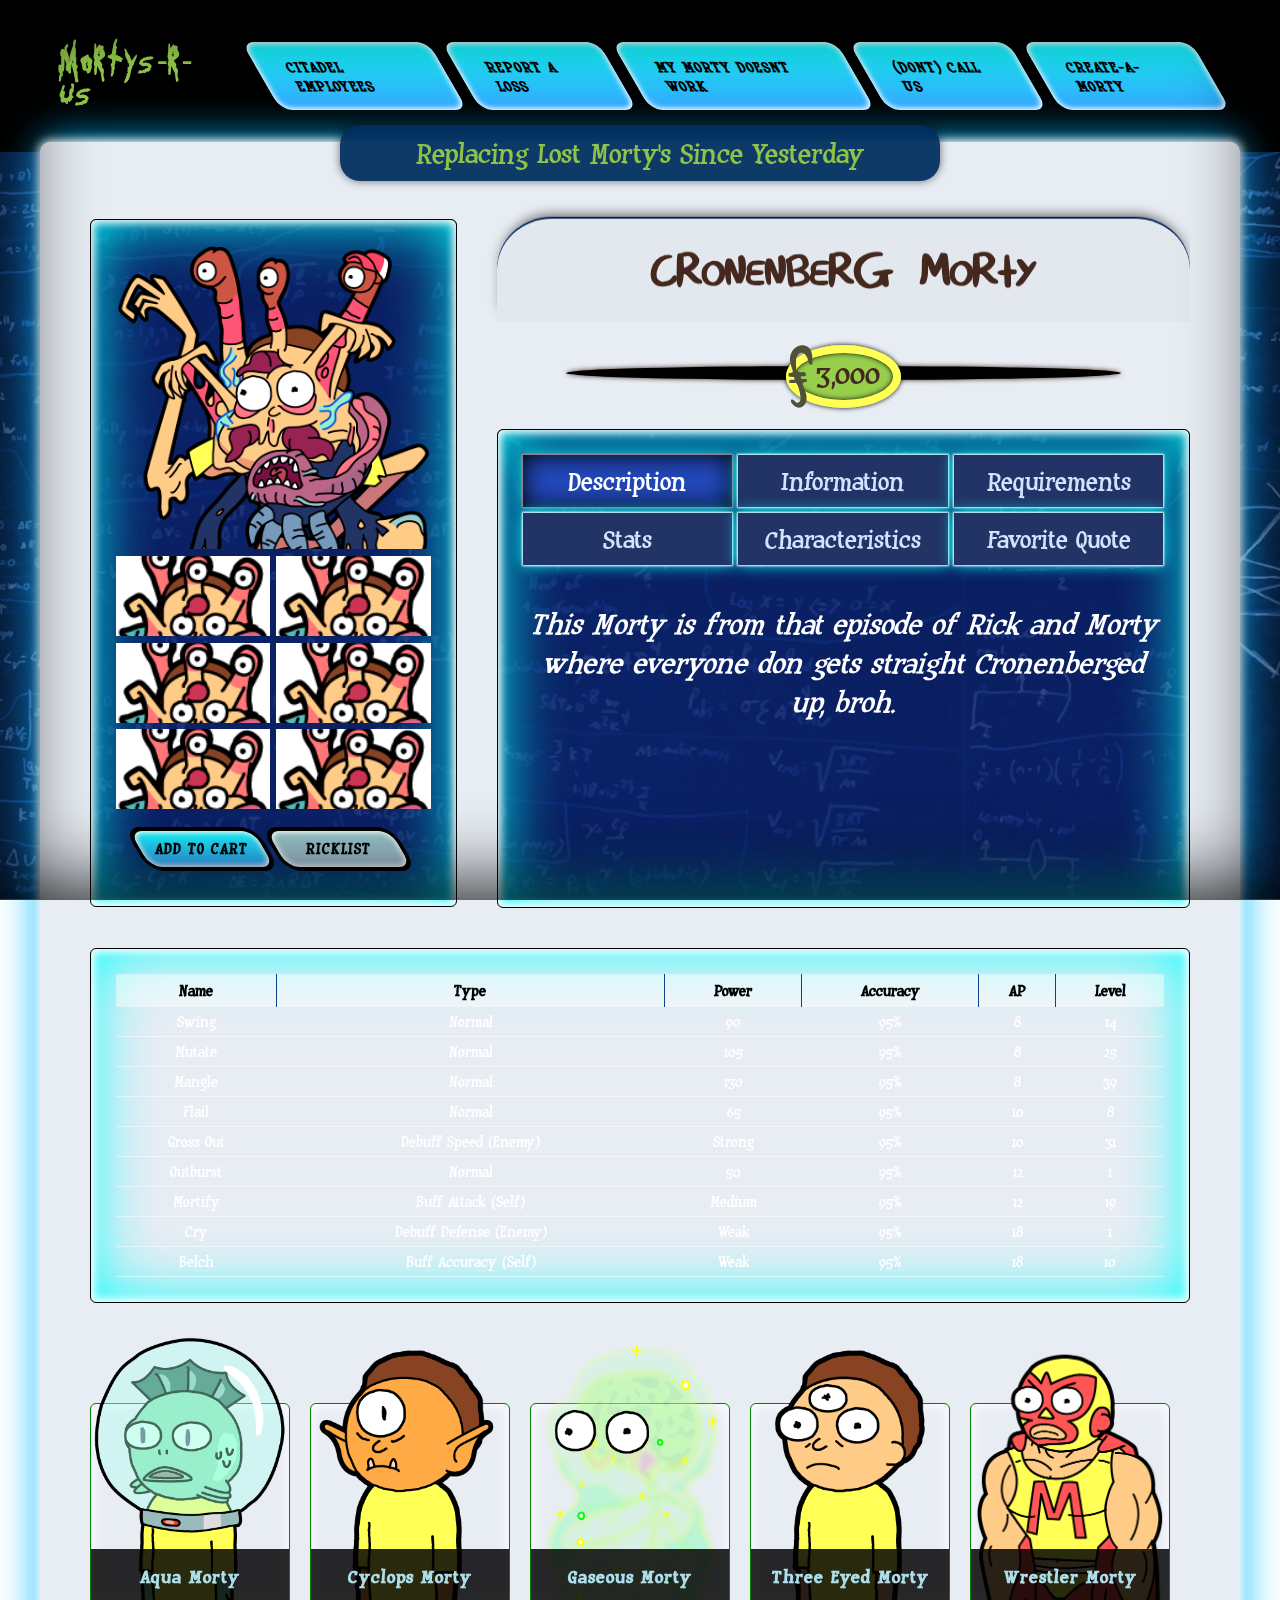
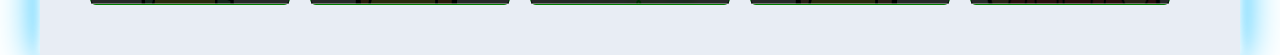
==== commit 63ecedd0: "improve 3d flip down on "peace among worlds"" ====
--- a/index.html
+++ b/index.html
@@ -15,7 +15,13 @@
 			</div>
 		</div>
 		<div class="nav-links">
-			links go here
+			<ul>
+			  <li><a href="#">Citadel Employees</a></li>
+        <li><a href="#">Report a loss</a></li>
+        <li><a href="#">My Morty doesnt work</a></li>
+        <li><a href="#">(Dont) Call Us</a></li>
+        <li><a href="#" class="beta">Create-a-Morty</a></li>
+			</ul>
 		</div>
 	</div>
 	<div class="container">
--- a/css/master.css
+++ b/css/master.css
@@ -157,10 +157,12 @@
 
 .home-link {
     position: relative;
-}
-
-.nav-links {
-}
+    padding: 20px 0px;
+    perspective: 741px;
+    perspective-origin: bottom;
+}
+
+.nav-links ul {list-style: none;display: flex;justify-content: space-between;}
 
 .detail-boxes {
     float: left;
@@ -325,7 +327,7 @@
     position: relative;
 }
 
-.cart-btn{
+.cart-btn, .nav-links a{
     display: inline-block;
 /* Permalink - use to edit and share this gradient: http://colorzilla.com/gradient-editor/#13fcfe+0,37a6ff+100 */
     position: relative;
@@ -514,7 +516,7 @@
     top: 100%;
     left: 0;
     right: 0;
-    background: #55b4cf;
+    background: #326a79;
     padding: 10px;
     text-align: center;
     text-shadow: 0 0 5px #000;
@@ -522,19 +524,21 @@
     box-shadow: inset 0 6px 6px -5px #000, 0 0 10px #000;
     font-size: 47px;
     text-transform: uppercase;
-    color: #aef6ea;
+    color: #658e87;
     transform: rotateX(90deg) perspective(0px);
-    transition: transform 2s ease;
+    transition: transform 2s ease, color 2s ease, background 2s ease;
     transform-origin: top;
 }
 
 h1:hover + .sub-title {
     transform: rotateX(0deg) perspective(1000px);
+    background: #55b4cf;
+    color: #aef6ea;
 }
 
 .tag {
     position: absolute;
-    top: -27px;
+    top: -17px;
     left: 25%;
     right: 25%;
     text-align: center;
@@ -545,3 +549,12 @@
     font-size: 30px;
     box-shadow: 0 0 10px #00000088;
 }
+
+.nav-links {
+    min-width: 50%;
+}
+
+.nav-links a {
+    height: auto;
+    width: auto;
+}
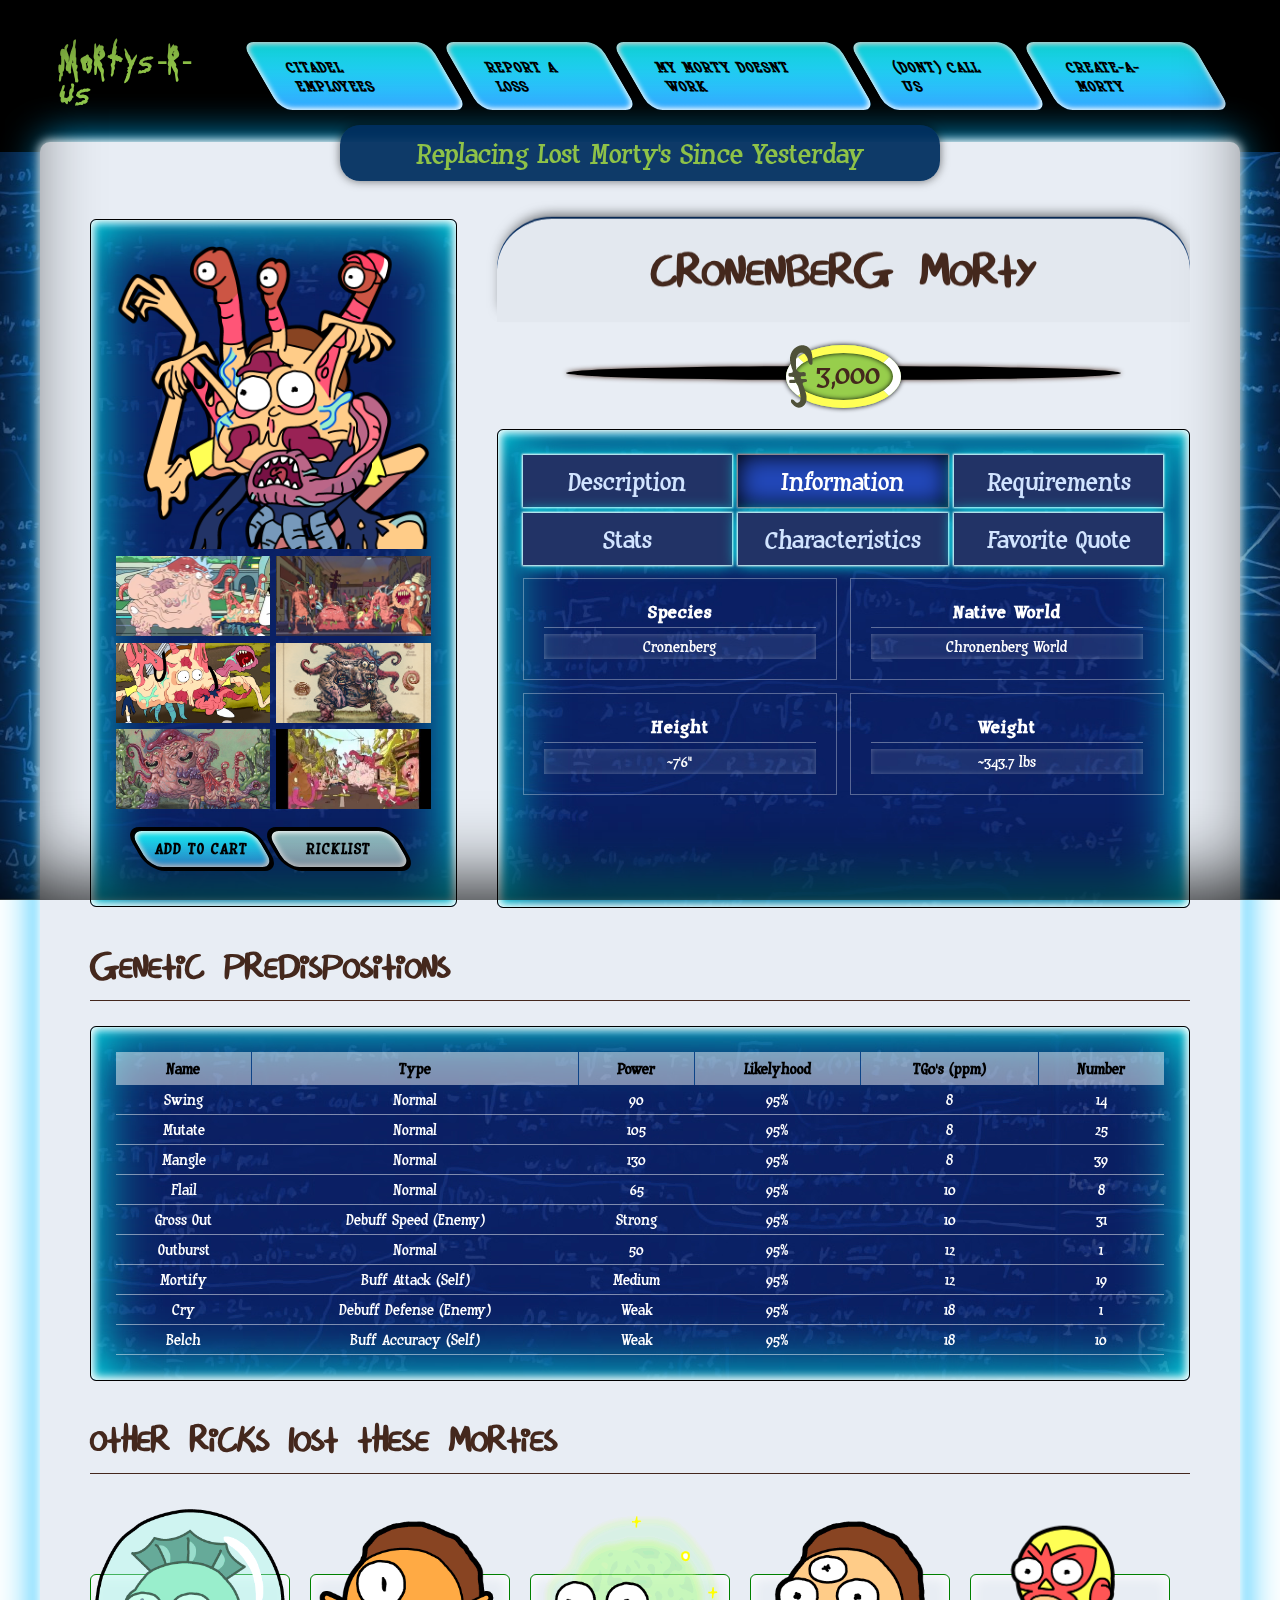
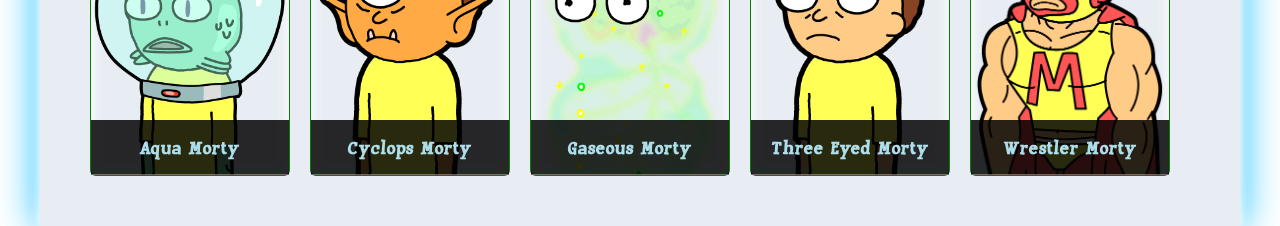
==== commit bd7e3dba: "add images to slideshow and animate" ====
--- a/index.html
+++ b/index.html
@@ -32,12 +32,54 @@
 			<div class="one-third">
 				<div class="product-img"><img alt="" src="img/MortyCronenbergFront.png"></div>
 				<div class="other-images">
-					<div class="half"><img alt="" src="img/sprite1.png"></div>
-					<div class="half"><img alt="" src="img/sprite1.png"></div>
-					<div class="half"><img alt="" src="img/sprite1.png"></div>
-					<div class="half"><img alt="" src="img/sprite1.png"></div>
-					<div class="half"><img alt="" src="img/sprite1.png"></div>
-					<div class="half"><img alt="" src="img/sprite1.png"></div>
+					<div class="half">
+            <div class="non-movable">
+              <img alt="" src="img/cron1.png">
+            </div>
+            <div class="movable">
+              <img src="img/cron1.png" alt="">
+            </div>
+          </div>
+					<div class="half">
+            <div class="non-movable">
+              <img alt="" src="img/cron2.jpg">
+            </div>
+            <div class="movable">
+              <img src="img/cron2.jpg" alt="">
+            </div>
+          </div>
+					<div class="half">
+            <div class="non-movable">
+              <img alt="" src="img/cron3.png">
+            </div>
+            <div class="movable">
+              <img src="img/cron3.png" alt="">
+            </div>
+          </div>
+					<div class="half">
+            <div class="non-movable">
+              <img alt="" src="img/cron4.png">
+            </div>
+            <div class="movable">
+              <img src="img/cron4.png" alt="">
+            </div>
+          </div>
+					<div class="half">
+            <div class="non-movable">
+              <img alt="" src="img/cron5.jpg">
+            </div>
+            <div class="movable">
+              <img src="img/cron5.jpg" alt="">
+            </div>
+          </div>
+					<div class="half">
+            <div class="non-movable">
+              <img alt="" src="img/cron6.jpg">
+            </div>
+            <div class="movable">
+              <img src="img/cron6.jpg" alt="">
+            </div>
+          </div>
 				</div>
 				<div class="buttons">
 					<a class="cart-btn" href="#"><span>Add To Cart</span></a><a class="cart-btn grey" href="#"><span>Ricklist</span></a>
@@ -51,7 +93,18 @@
 					</div>
 				</div>
 				<div class="details">
-					<input checked id="description-btn" name="info-tab" type="radio"> <label for="description-btn">Description</label> <input id="information-btn" name="info-tab" type="radio"> <label for="information-btn">Information</label> <input id="Requirements-btn" name="info-tab" type="radio"> <label for="Requirements-btn">Requirements</label> <input id="stats-btn" name="info-tab" type="radio"> <label for="stats-btn">Stats</label> <input id="character-btn" name="info-tab" type="radio"> <label for="character-btn">Characteristics</label> <input id="quote-btn" name="info-tab" type="radio"> <label for="quote-btn">Favorite Quote</label>
+					<input id="description-btn" name="info-tab" type="radio">
+          <label for="description-btn">Description</label>
+          <input checked id="information-btn" name="info-tab" type="radio"> 
+          <label for="information-btn">Information</label>
+          <input id="Requirements-btn" name="info-tab" type="radio">
+          <label for="Requirements-btn">Requirements</label>
+          <input id="stats-btn" name="info-tab" type="radio">
+          <label for="stats-btn">Stats</label>
+          <input id="character-btn" name="info-tab" type="radio">
+          <label for="character-btn">Characteristics</label>
+          <input id="quote-btn" name="info-tab" type="radio">
+          <label for="quote-btn">Favorite Quote</label>
 					<div class="detail-boxes">
 						<div class="box description">
 							<p>This Morty is from that episode of Rick and Morty where everyone don gets straight Cronenberged up, broh.</p>
@@ -108,6 +161,7 @@
 				</div>
 			</div>
 		</div>
+    <h3>Genetic Predispositions</h3>
 		<div class="attacks">
 			<table>
 				<thead>
@@ -115,9 +169,9 @@
 						<th>Name</th>
 						<th>Type</th>
 						<th>Power</th>
-						<th>Accuracy</th>
-						<th>AP</th>
-						<th>Level</th>
+						<th>Likelyhood</th>
+						<th>TG0's (ppm)</th>
+						<th>Number</th>
 					</tr>
 				</thead>
 				<tbody>
@@ -196,6 +250,7 @@
 				</tbody>
 			</table>
 		</div>
+    <h3>Other Ricks lost these morties</h3>
 		<div class="other-products">
 			<div class="one-fifth">
 				<a class="product-link" href="#"><img alt="" src="img/MortyAquaFront.png">
--- a/css/master.css
+++ b/css/master.css
@@ -7,6 +7,12 @@
     font-family: get schwifty;
     color: #97ce4c;
     cursor: pointer;
+}
+
+h3 {
+    font-size: 3em;
+    margin: 0 0 25px;
+    border-bottom: 1px solid;
 }
 
 body {
@@ -248,7 +254,6 @@
     color: #fff;
     border-radius: 6px;
     background: url(../img/bg2.jpg);
-    background-attachment: fixed;
 }
 
 input#description-btn:checked ~ .detail-boxes .description {
@@ -322,6 +327,8 @@
     background: #97ce4c;
     border-radius: 100%;
     border: 8px solid #ffff55;
+    border-left-color: white;
+    border-right-color: white;
     box-shadow: inset 0 0 5px #000, 0 0 5px #000;
     padding: 0px 13px 8px 22px;
     position: relative;
@@ -400,6 +407,7 @@
     width: 100%;
     height: 100%;
     object-fit: cover;
+    transition: all 10s ease;
 }
 
 
@@ -456,10 +464,14 @@
 }
 
 a.cart-btn.grey {
-/* Permalink - use to edit and share this gradient: http://colorzilla.com/gradient-editor/#93c8c9+0,a2bcd2+100 */background: rgb(147,200,201); /* Old browsers */background: -moz-linear-gradient(top, rgba(147,200,201,1) 0%, rgba(162,188,210,1) 100%); /* FF3.6-15 */background: -webkit-linear-gradient(top, rgba(147,200,201,1) 0%,rgba(162,188,210,1) 100%); /* Chrome10-25,Safari5.1-6 */background: linear-gradient(to bottom, rgba(147,200,201,1) 0%,rgba(162,188,210,1) 100%); /* W3C, IE10+, FF16+, Chrome26+, Opera12+, Safari7+ */filter: progid:DXImageTransform.Microsoft.gradient( startColorstr='#93c8c9', endColorstr='#a2bcd2',GradientType=0 ); /* IE6-9 */}
-
-.other-images {
-    overflow: hidden;
+/* Permalink - use to edit and share this gradient: http://colorzilla.com/gradient-editor/#93c8c9+0,a2bcd2+100 */
+background: rgb(147,200,201); /* Old browsers */background: -moz-linear-gradient(top, rgba(147,200,201,1) 0%, rgba(162,188,210,1) 100%); /* FF3.6-15 */background: -webkit-linear-gradient(top, rgba(147,200,201,1) 0%,rgba(162,188,210,1) 100%); /* Chrome10-25,Safari5.1-6 */background: linear-gradient(to bottom, rgba(147,200,201,1) 0%,rgba(162,188,210,1) 100%); /* W3C, IE10+, FF16+, Chrome26+, Opera12+, Safari7+ */filter: progid:DXImageTransform.Microsoft.gradient( startColorstr='#93c8c9', endColorstr='#a2bcd2',GradientType=0 ); /* IE6-9 */
+}
+
+.other-images:after {
+  content: "";
+  display: table;
+  clear: both;
 }
 
 a.cart-btn:hover {/* Permalink - use to edit and share this gradient: http://colorzilla.com/gradient-editor/#87efff+0,99c5ff+100 */
@@ -558,3 +570,34 @@
     height: auto;
     width: auto;
 }
+
+.non-movable {
+    height: 100%;
+}
+
+.movable {
+    position: absolute;
+    bottom: calc(100% + 5px);
+    left: 0;
+    right: 0;
+    height: 304px;
+    opacity: 0;
+    transition: all .35s ease;
+}
+
+.other-images {
+    position: relative;
+}
+
+.non-movable:hover + .movable {
+    opacity: 1;
+}
+
+.non-movable:hover + .movable img {
+    object-position: bottom right;
+}
+
+.movable img {
+    object-position: top left;
+    object-fit: none;
+}
